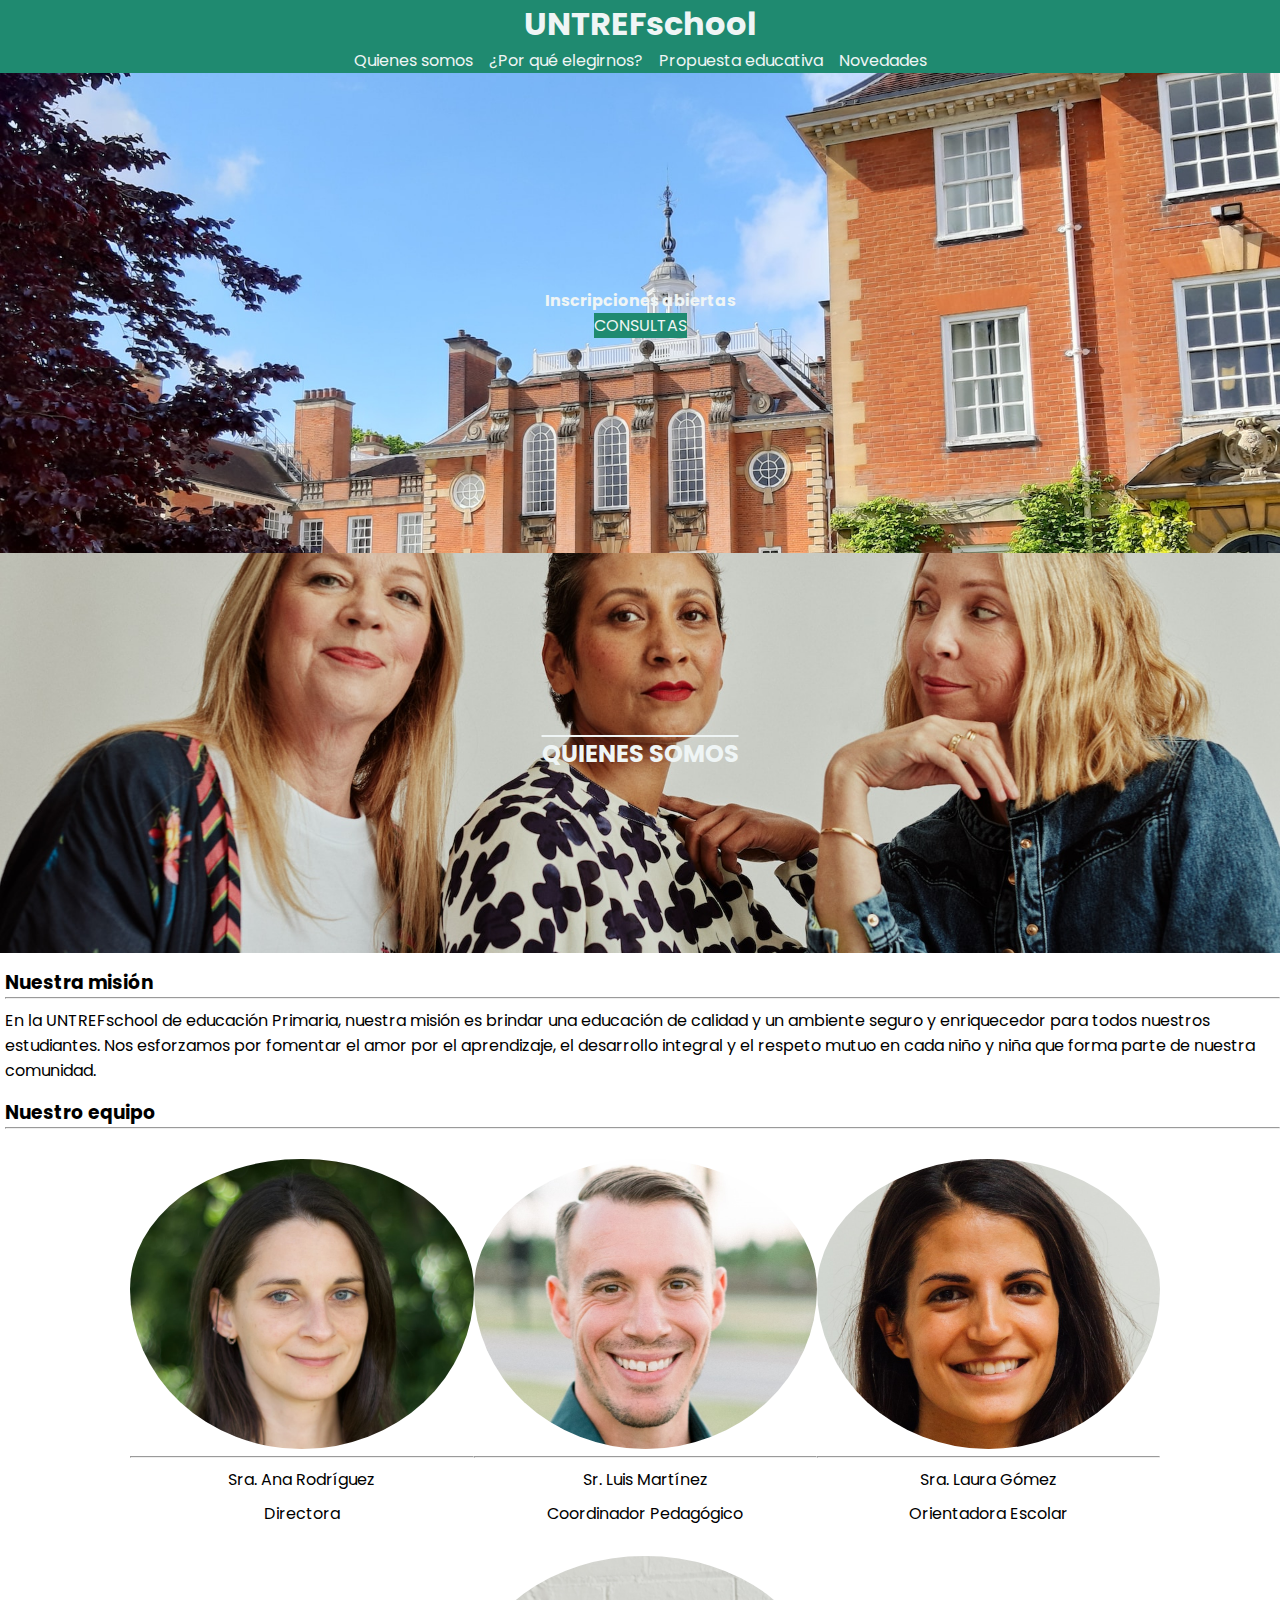
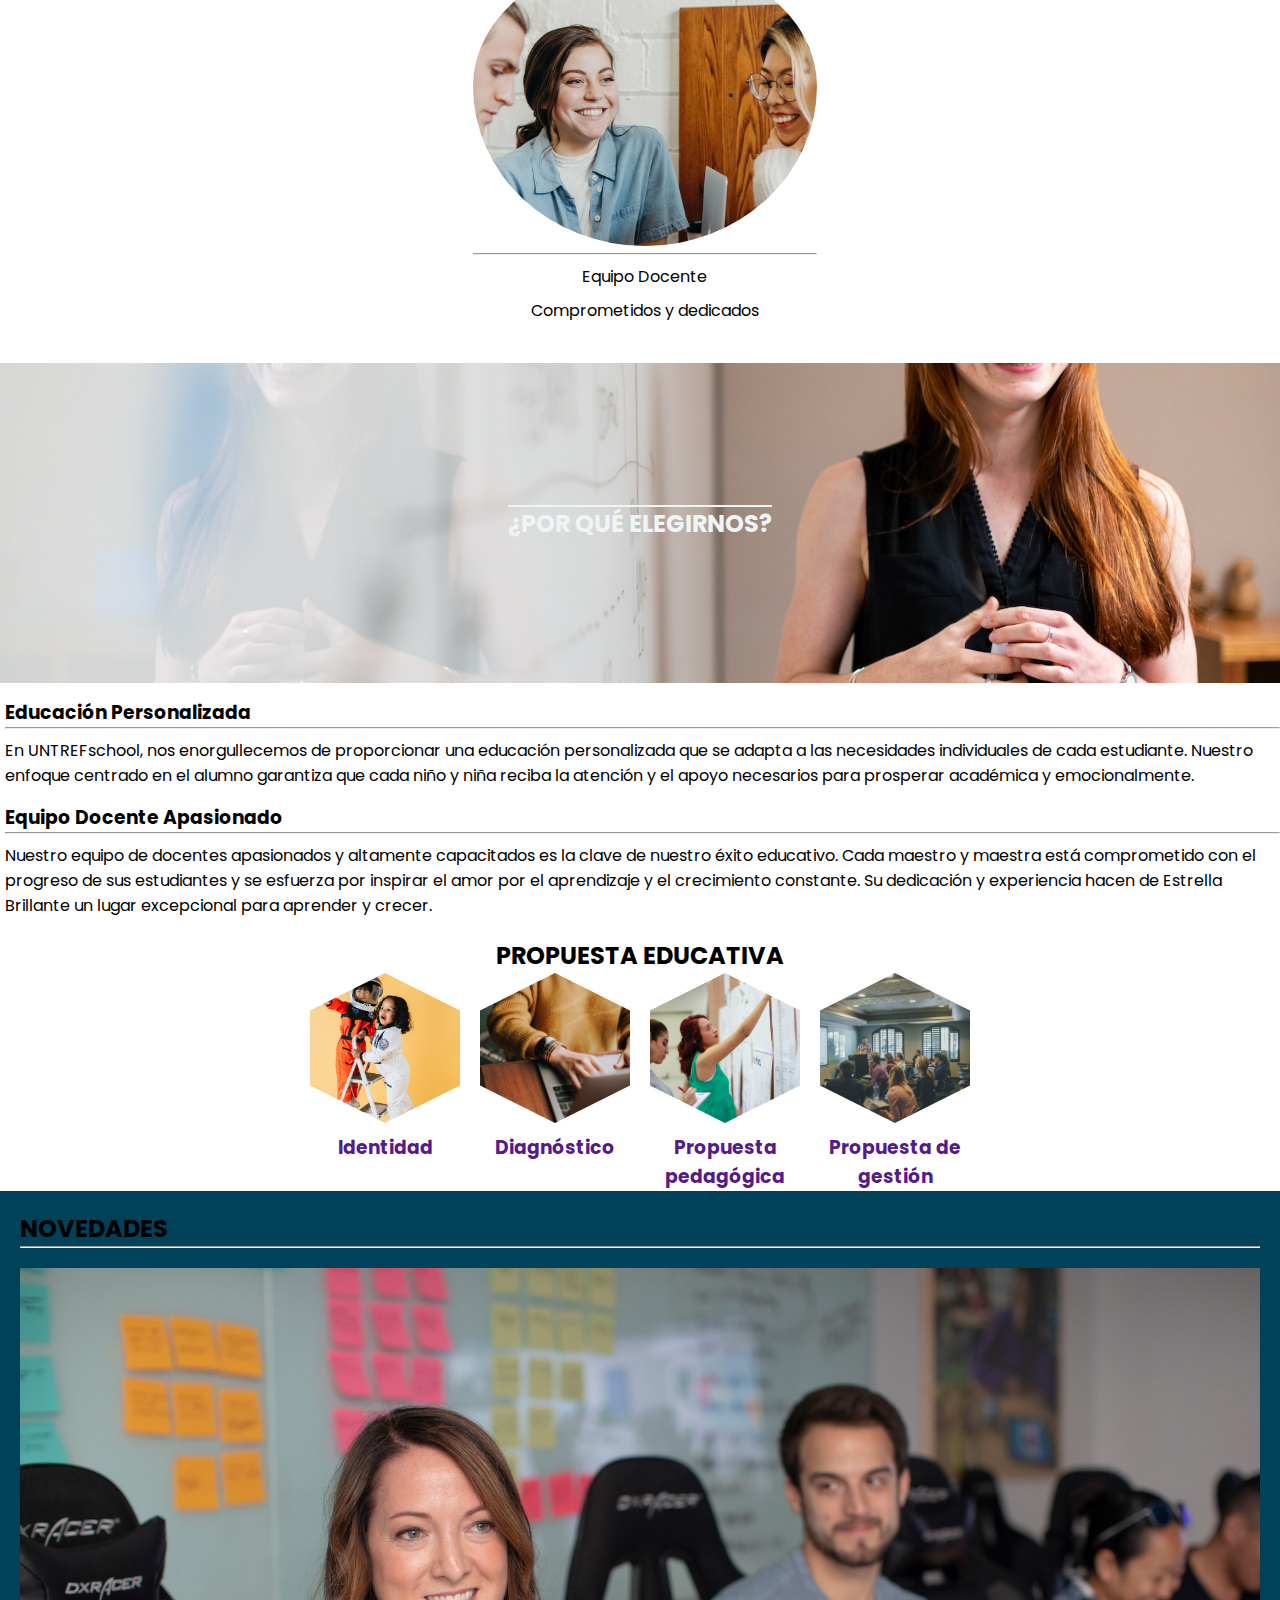
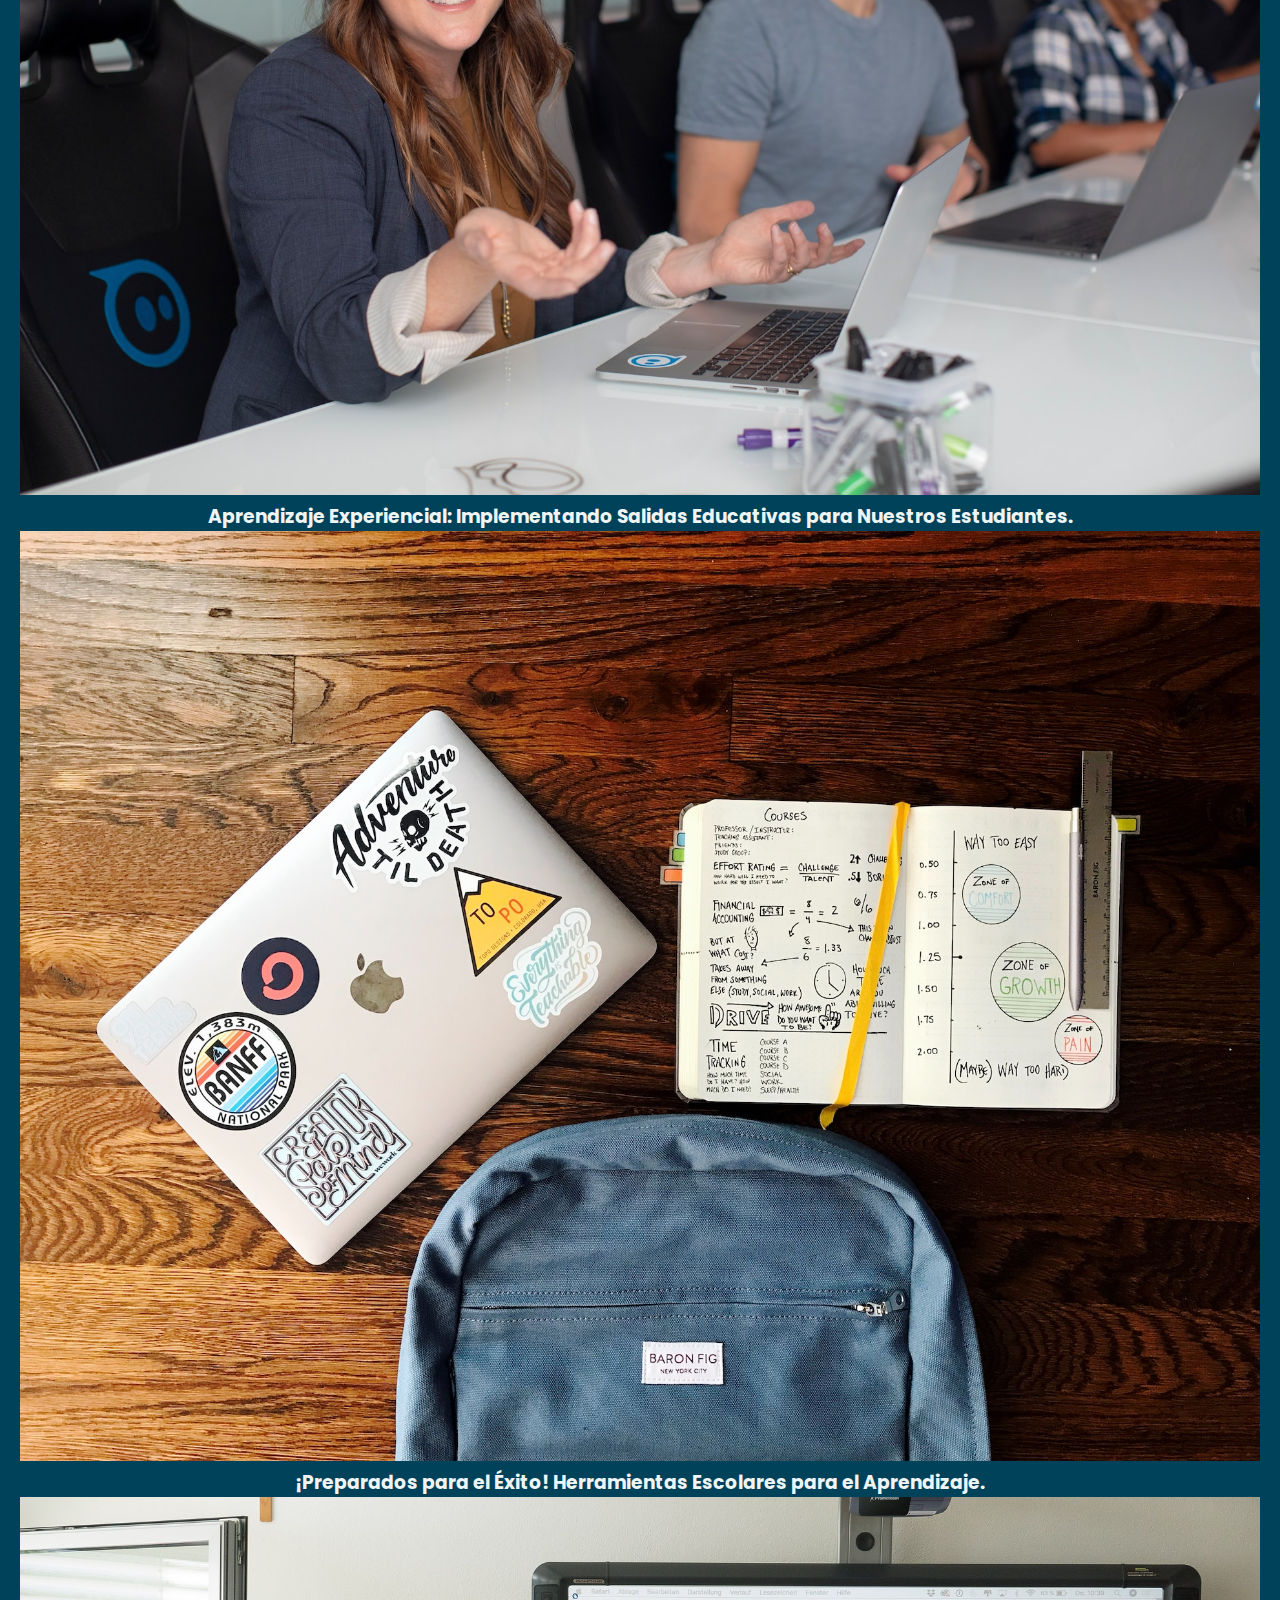
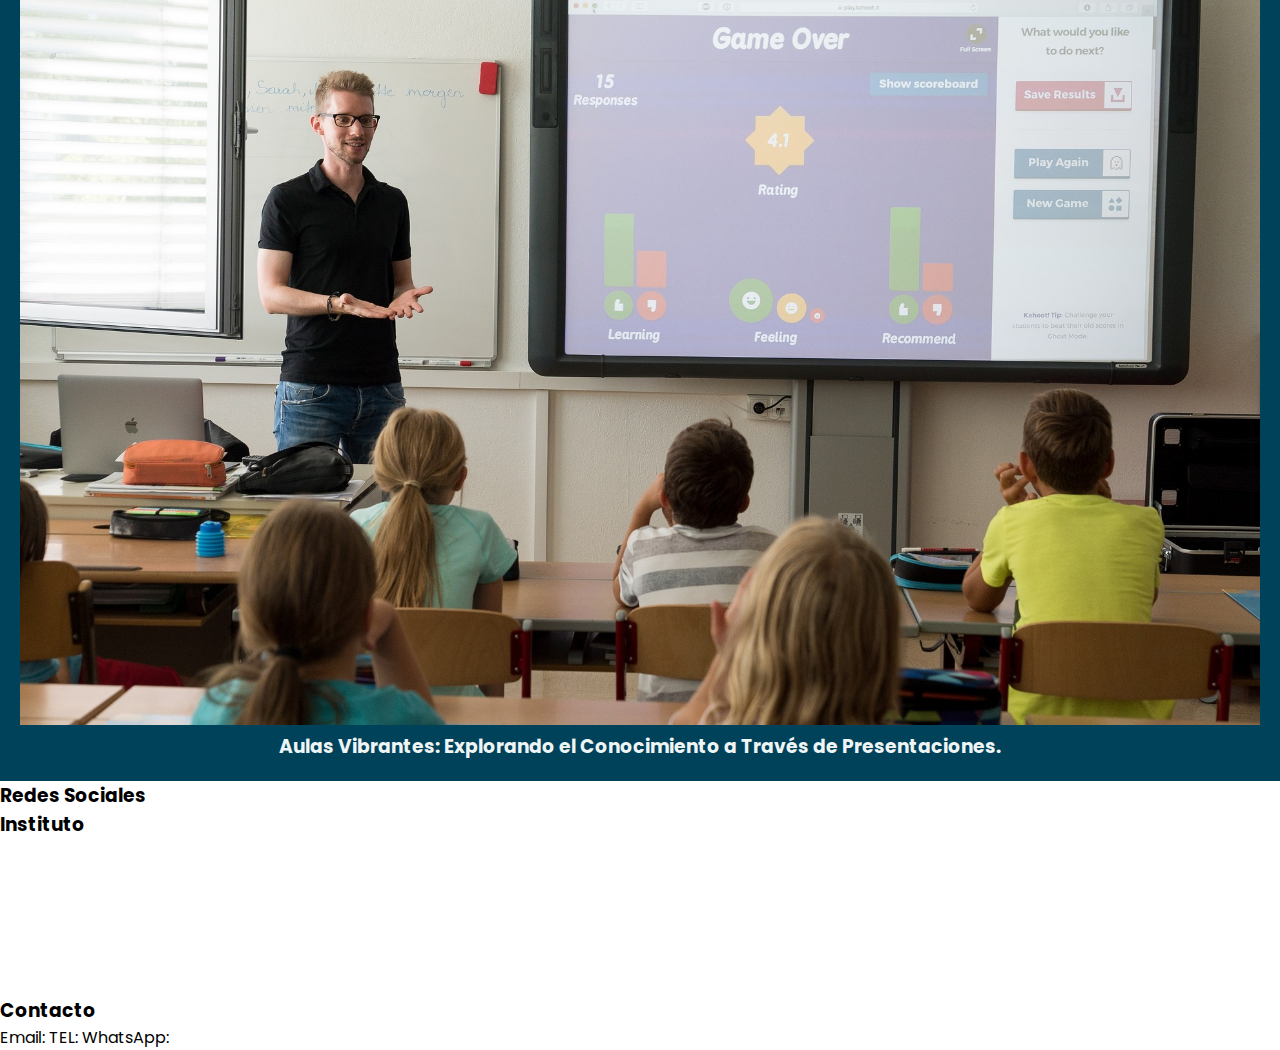
==== index.html @ 2059d451 "Avance de las secciones en main, unicamente dejando dettales. Falta footer, formulario y visión en e" ====
<!DOCTYPE html>
<html lang="en">
<head>
    <meta charset="UTF-8">
    <meta name="viewport" content="width=device-width, initial-scale=1.0">
    <link rel="preconnect" href="https://fonts.googleapis.com">
    <link rel="preconnect" href="https://fonts.gstatic.com" crossorigin>
    <link href="https://fonts.googleapis.com/css2?family=Poppins:wght@200;300;400;600;800&display=swap" rel="stylesheet">
    <link rel="stylesheet" href="https://cdnjs.cloudflare.com/ajax/libs/font-awesome/6.0.0-beta3/css/all.min.css">
    <link rel="stylesheet" href="/css/style.css">
    <title>Primaria UNTREFschool</title>
</head>
<body>
    <header>
        <nav>
            <div class="logotipo">
                <a href="index.html"><h1>UNTREFschool</h1></a>
            </div>

            <section class="barraNavegacion">
                <ul>
                    <a href="#quienesSomos"><li>Quienes somos</li></a>
                    <a href="#elegirnos"><li>¿Por qué elegirnos?</li></a>
                    <a href="#propuestaEducativa"><li>Propuesta educativa</li></a>
                    <a href="#novedades"><li>Novedades</li></a>
                </ul>
            </section>
        </nav>
    </header>

    <main>
        <section class="encabezado">
            <h4>Inscripciones abiertas</h4>
            <div class="botonConsulta">
                <a href="">CONSULTAS</a>
            </div>
        </section>

        <section id="quienesSomos">
            <div>
                <h2>QUIENES SOMOS</h2>
            </div>
            <div>
                <h3>Nuestra misión</h3>
                <hr>
                <p>En la UNTREFschool de educación Primaria, nuestra misión es brindar una educación de calidad y un ambiente seguro y enriquecedor para todos nuestros estudiantes. Nos esforzamos por fomentar el amor por el aprendizaje, el desarrollo integral y el respeto mutuo en cada niño y niña que forma parte de nuestra comunidad.</p>
                <h3>Nuestro equipo</h3>
                <hr>
                <div class="equipo">
                    <article>
                        <img src="img/directora.jpg" alt="">
                        <hr>
                        <article>
                            <p>Sra. Ana Rodríguez</p>
                            <p>Directora</p>
                        </article>
                    </article>

                    <article>
                        <img src="img/coordinador-pedagogico.jpg" alt="">
                        <hr>
                        <article>
                            <p>Sr. Luis Martínez</p>
                            <p>Coordinador Pedagógico</p>
                        </article>
                    </article>

                    <article>
                        <img src="img/orientadora-escolar.jpg" alt="">
                        <hr>
                        <article>
                            <p>Sra. Laura Gómez</p>
                            <p>Orientadora Escolar</p>
                        </article>
                    </article>

                    <article>
                        <img src="img/equipo-docente.jpg" alt="">
                        <hr>
                        <article>
                            <p>Equipo Docente</p>
                            <p>Comprometidos y dedicados</p>
                        </article>
                    </article>
                </div>
            </div>
            
        </section>

        <section id="elegirnos">
            <div>
                <div class="porqueElegirnos">
                    <h2>¿POR QUÉ ELEGIRNOS?</h2>
                </div>
                <div>
                    <h3>Educación Personalizada</h3>
                    <hr>
                    <p>En UNTREFschool, nos enorgullecemos de proporcionar una educación personalizada que se adapta a las necesidades individuales de cada estudiante. Nuestro enfoque centrado en el alumno garantiza que cada niño y niña reciba la atención y el apoyo necesarios para prosperar académica y emocionalmente.</p>
                    <h3>Equipo Docente Apasionado</h3>
                    <hr>
                    <p>Nuestro equipo de docentes apasionados y altamente capacitados es la clave de nuestro éxito educativo. Cada maestro y maestra está comprometido con el progreso de sus estudiantes y se esfuerza por inspirar el amor por el aprendizaje y el crecimiento constante. Su dedicación y experiencia hacen de Estrella Brillante un lugar excepcional para aprender y crecer.</p>
                </div>
                <div class="porqueElegirnosImg">
                </div>
            </div>
            
        </section>

        <section id="propuestaEducativa">
            <h2>PROPUESTA EDUCATIVA</h2>
            <div class="propuestas">
                <article class="propuesta">
                    <a href="">
                        <div class="hexagonContainer">
                            <img src="img/identidad.jpg" alt="">
                        </div>
                        <h3>Identidad</h3>
                    </a>
                </article>

                <article class="propuesta">
                    <a href="">
                        <div class="hexagonContainer">
                            <img src="img/diagnostico.jpg" alt="">
                        </div>
                        <h3>Diagnóstico</h3>
                    </a>
                </article>

                <article class="propuesta">
                    <a href="">
                        <div class="hexagonContainer">
                            <img src="img/propuesta-pedagogica.jpg" alt="">
                        </div>
                        <h3>Propuesta pedagógica</h3>
                    </a>
                </article>

                <article class="propuesta">
                    <a href="">
                        <div class="hexagonContainer">
                            <img src="img/propuesta-de-gestion.jpg" alt="">
                        </div>
                        <h3>Propuesta de gestión</h3>
                    </a>
                </article>
            </div>
        </section>

        <section id="noticias">
            <div>
                <div>
                    <h2>NOVEDADES</h2>
                    <hr>
                </div>
                <div class="novedades">
                    <article class="novedad">
                        <a href="">
                            <img src="img/novedades1.jpg" height="100rem" alt="">
                            <article>
                                <h3>Aprendizaje Experiencial: Implementando Salidas Educativas para Nuestros Estudiantes.</h3>
                            </article>
                        </a>
                    </article>
    
                    <article class="novedad">
                        <a href="">
                            <img src="img/novedades2.jpg" height="100rem" alt="">
                            <article>
                                <h3>¡Preparados para el Éxito! Herramientas Escolares para el Aprendizaje.</h3>
                            </article>
                        </a>
                    </article>
    
                    <article class="novedad">
                        <a href="">
                            <img src="img/novedades3.jpg" height="100rem" alt="">
                            <article>
                                <h3>Aulas Vibrantes: Explorando el Conocimiento a Través de Presentaciones.</h3>
                            </article>
                        </a>
                    </article>
                </div>
            </div>
        </section>
    </main>

    <footer>
        <section class="redes-sociales">
            <h3>Redes Sociales</h3>
            <div>
                <a href=""><i></i></a>
                <a href=""><i></i></a>
                <a href=""><i></i></a>
            </div>
        </section>

        <section class="instituto">
            <h3>Instituto</h3>
            <div>
                <iframe src="" frameborder="0"></iframe>
            </div>
        </section>

        <section class="contacto">
            <h3>Contacto</h3>
            <div>
                <span>Email:</span>
                <span>TEL:</span>
                <span>WhatsApp:</span>
            </div>
        </section>
    </footer>
</body>
</html>
---- css/style.css ----
*{
    font-family: 'Poppins', sans-serif;
    box-sizing: border-box;
    margin: 0;
    padding: 0;
    text-decoration: none;
}

:root{
    --black-color: #181823;
    --details-color: #FC7300;
    --background-primary: #EFF5F5;
    --background-secondary: #1F8A70;
    --suplement-color: #00425A; 
}



/* CARAC HEADER */


/* Disposición y color de fondo */
header{
    background-color: var(--background-secondary);
    text-align: center;
}


/* Color blanco */
nav a{
    color: var(--background-primary);
}


/* Display */
.barraNavegacion ul{
    display: flex;
    flex-wrap: wrap;
    flex-direction: row;
    gap: 1rem;
    justify-content: center;
    list-style: none;
}



/* MAIN */


/* Disposición y carac. del fondo */
main .encabezado{
    background-image: url(/img/imagen-fondo.jpg);
    height: 30rem;
    text-align: center;
    background-position: center;
    background-size: cover;
    background-attachment: fixed;
    display: flex;
    flex-wrap: wrap;
    flex-direction: column;
    justify-content: center;
    color: var(--background-primary);
}


/* BOTON CONSULTA */
.encabezado a{
    color: var(--background-primary);
    background-color: var(--background-secondary);
    display: inline-block;
}


/* SECCIÓN QUIENES SOMOS */
#quienesSomos div:first-child{
    background-image: url(/img/quienes-somos.jpg);
    height: 25rem;
    background-position: center;
    background-size: cover;
    display: flex;
    flex-direction: column;
    align-items: center;
    justify-content: center;
}


/* decoración TÍTULO */
#quienesSomos div h2{
    color: var(--background-primary);
    text-decoration: overline;
}


/* Padding */
#quienesSomos div:last-child{
    padding-left: 5px;
    padding-bottom: 20px;
}

#quienesSomos div:last-child h3{
    padding-top: 15px;
}

#quienesSomos div:last-child p{
    padding-top: 9px;
}


/* Dispoisición info del equipo */
#quienesSomos div:last-child .equipo{
    display: flex;
    flex-direction: row;
    flex-wrap: wrap;
    align-items: center;
    justify-content: center;
    text-align: center;
}


/* Características de la imágen de equipo */
#quienesSomos div:last-child .equipo article img{
    padding-top: 30px;
    height: 20rem;
    border-radius: 100%;
}


/* SECCIÓN "¿POR QUÉ ELEGIRNOS?" */


/*  */
#elegirnos div .porqueElegirnos{
    background-image: url(/img/porque-elegirnos.jpg);
    height: 20rem;
    background-position: center;
    background-size: cover;
    background-position: center;
    background-size: cover;
    display: flex;
    align-items: center;
    justify-content: center;
}


/* Decoración título */
#elegirnos div .porqueElegirnos{
    color: var(--background-primary);
    text-decoration: overline;
}


/* PADDING */
#elegirnos div:nth-child(2){
    padding-left: 5px;
    padding-bottom: 20px;
}

#elegirnos div h3{
    padding-top: 15px;
}

#elegirnos div p{
    padding-top: 9px;
}



/* SECCIÓN "PROPUESTA EDUCATIVA" */


#propuestaEducativa{
    text-align: center;
}
  

.propuestas{
    display: flex;
    justify-content: center;
    flex-wrap: wrap;
    gap: 20px;
}
  

.hexagonContainer{
    width: 150px;
    height: 150px; 
    overflow: hidden;
    clip-path: polygon(50% 0%, 100% 25%, 100% 75%, 50% 100%, 0% 75%, 0% 25%);
}
  
img{
    width: 100%;
    height: 100%;
    object-fit: cover;
}
  

.propuesta{
    flex: 0 0 150px;
}
  
.propuesta h3{
    margin-top: 10px;
}
  


/* SECCIÓN "NOVEDADES" */
#noticias{
    background-color: var(--suplement-color);
}

#noticias .novedades{
    display: flex;
    flex-wrap: wrap;
    text-align: center;
    flex-direction: column;
}

#noticias h3{
    color: var(--background-primary);
}

#noticias div{
    padding: 10px;
}
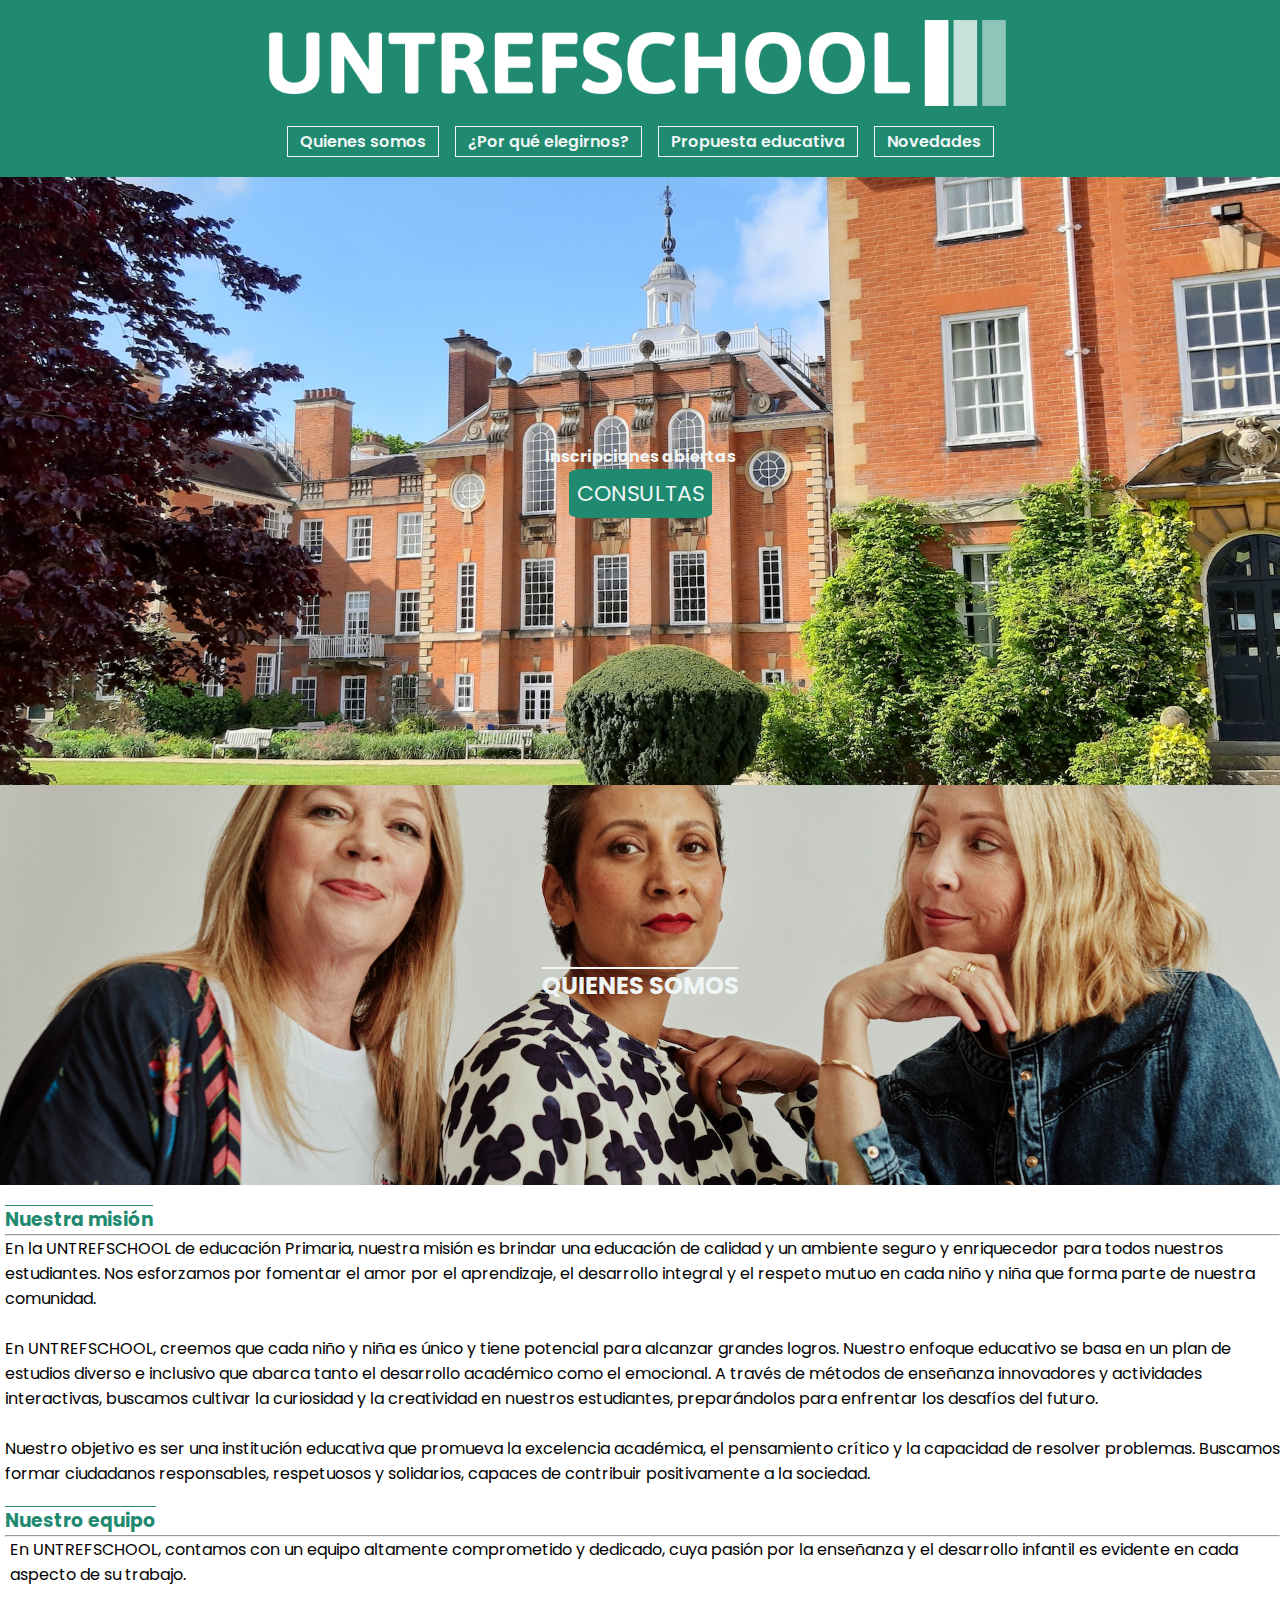
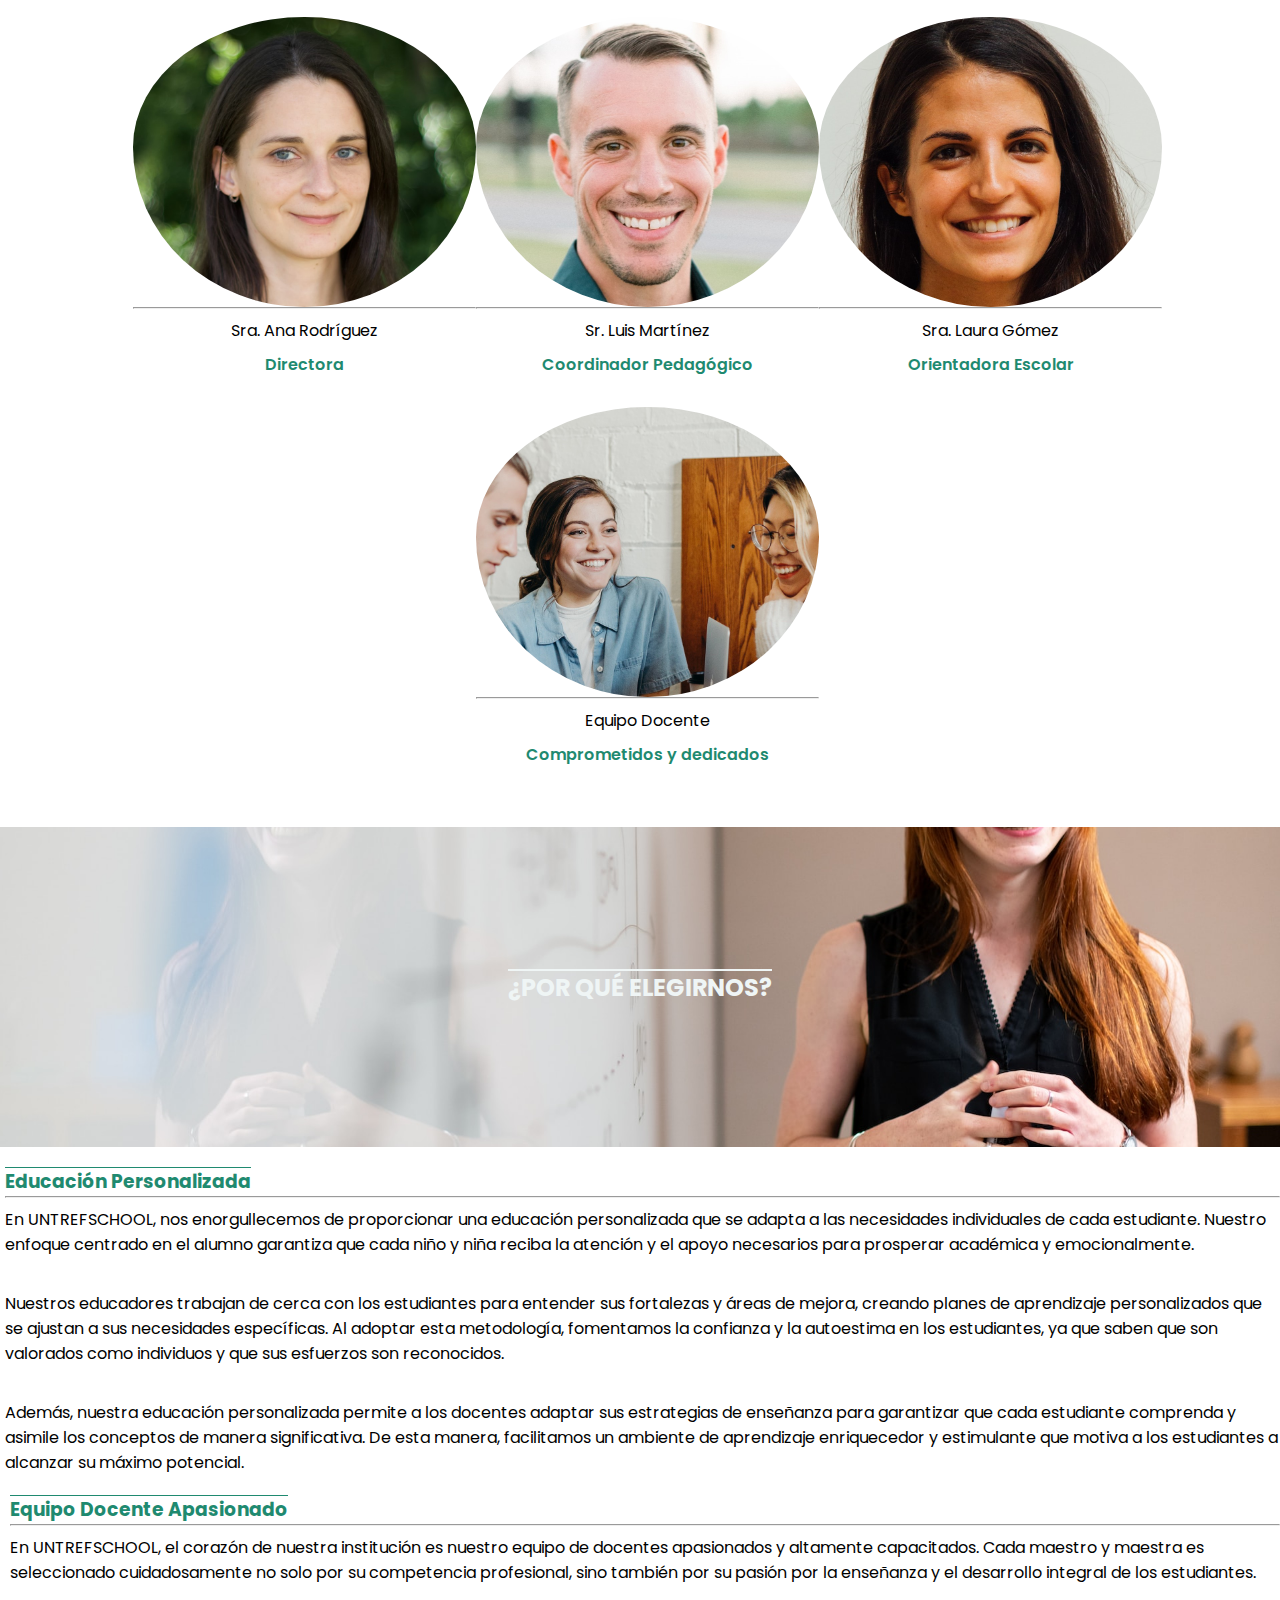
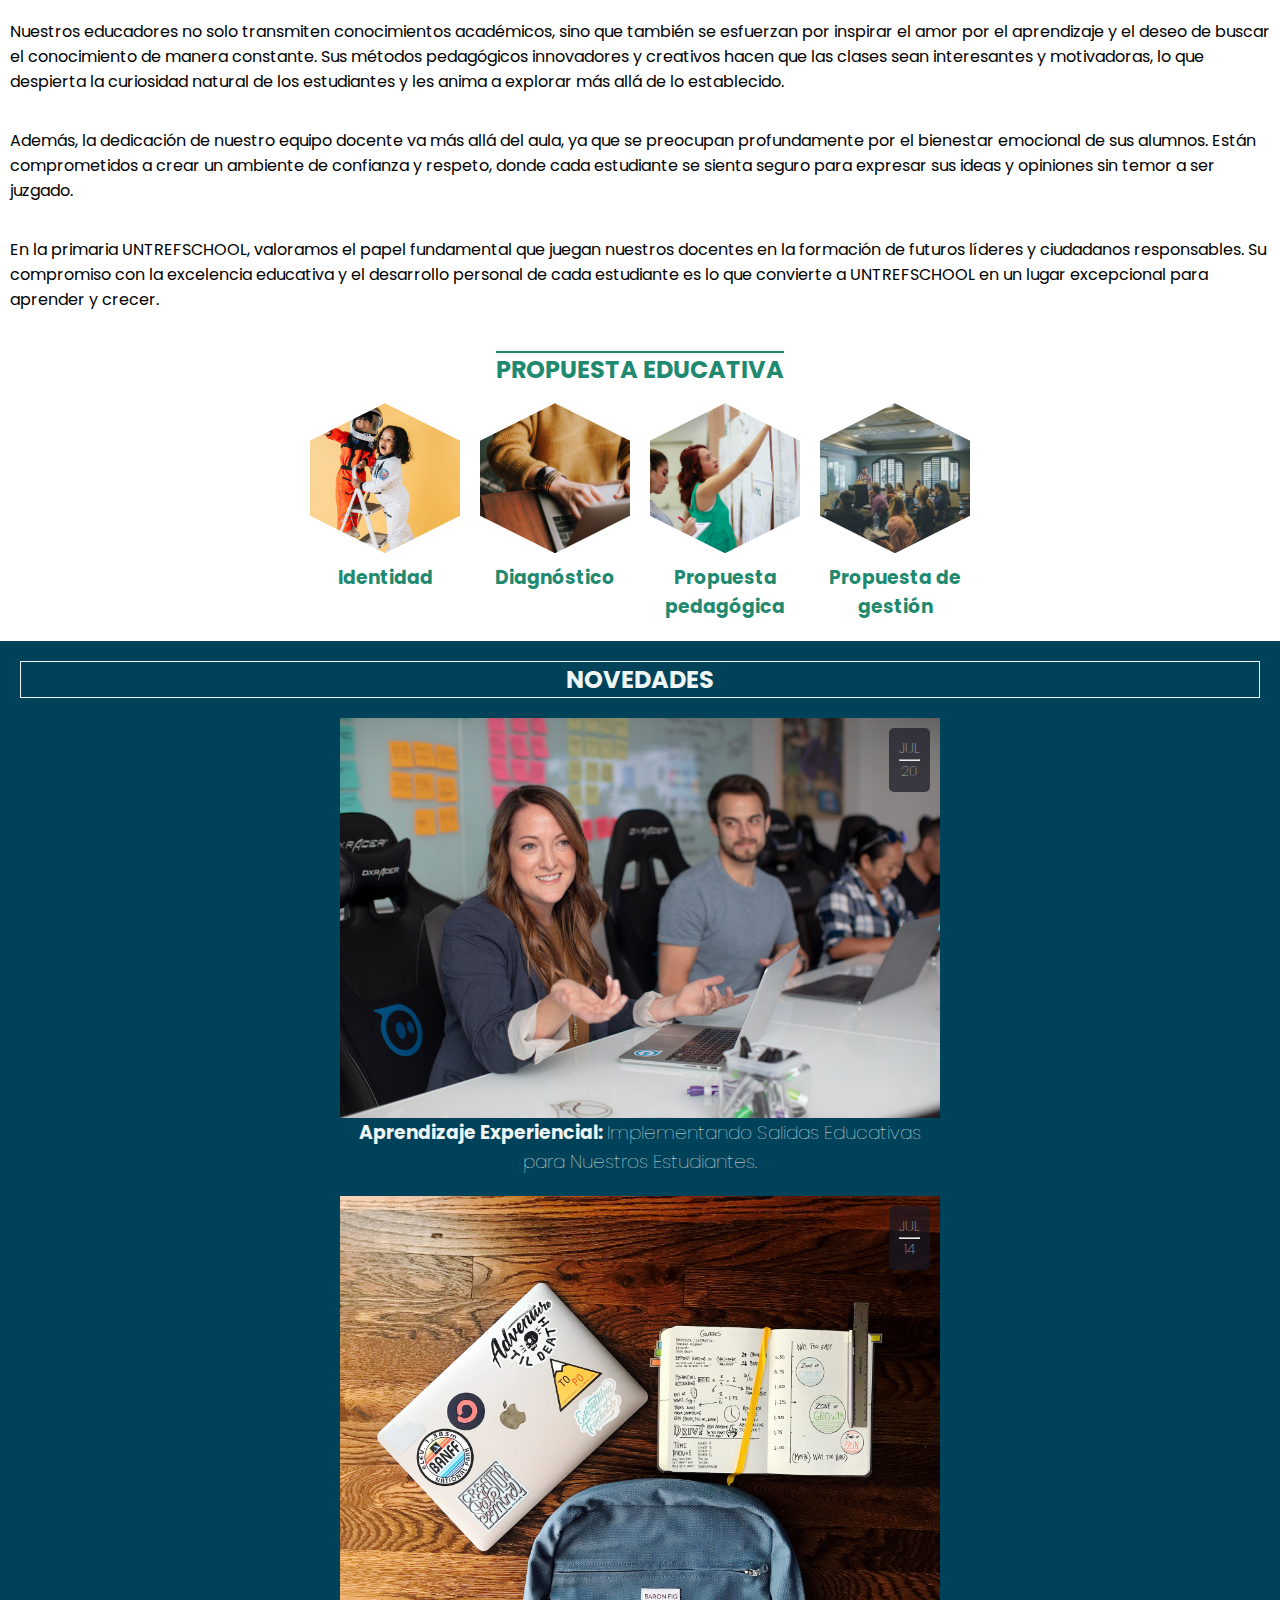
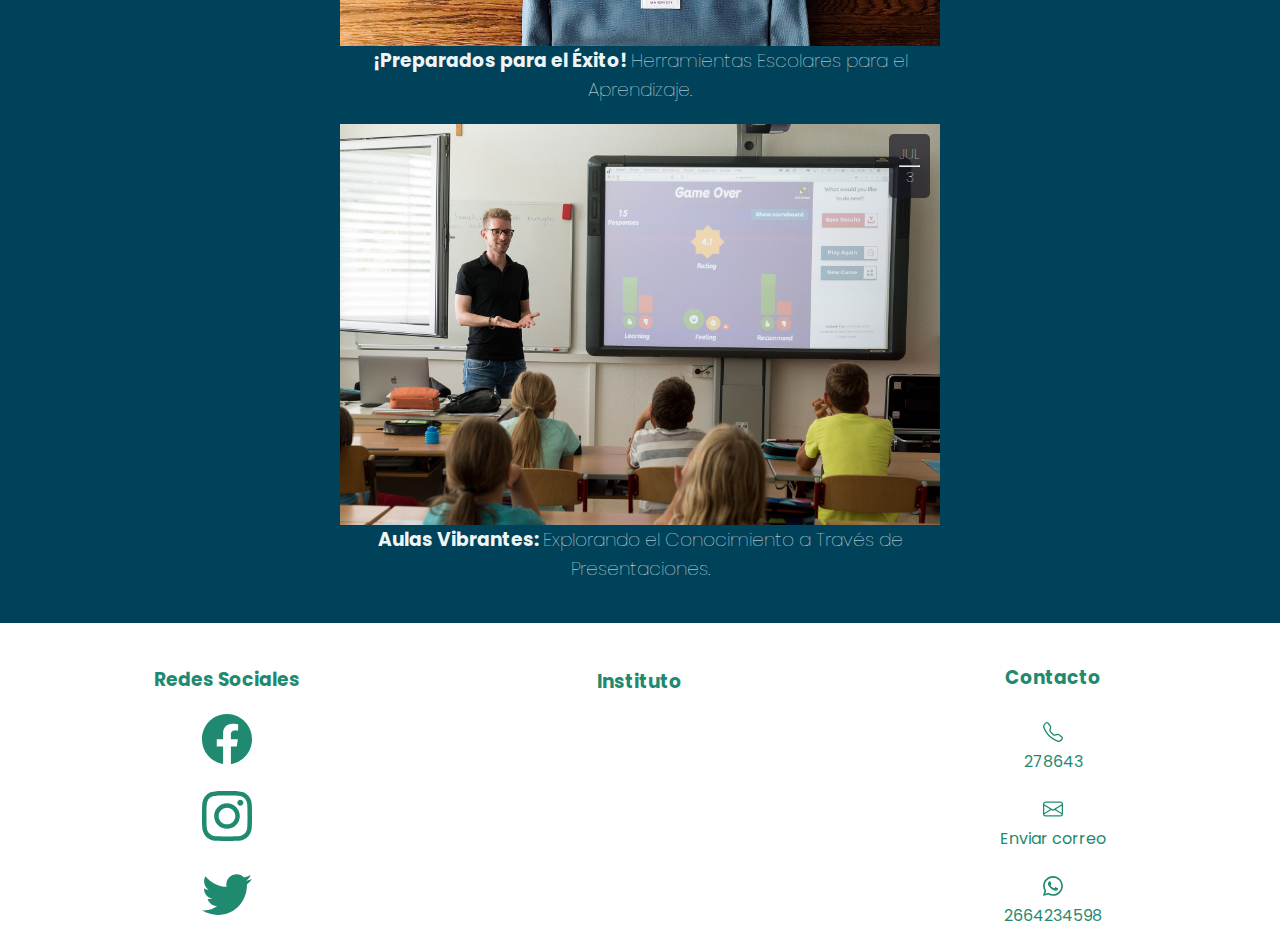
==== commit c9be6afd: "Versión para vista móvil finalizada, al igual que la selección final de logo y el favicon. Falta vis" ====
--- a/index.html
+++ b/index.html
@@ -2,27 +2,35 @@
 <html lang="en">
 <head>
     <meta charset="UTF-8">
+    <meta name="author" content="Gabriel José Herrera Ávila">
+    <meta name="description" content="Primaria UNTREFSCHOOL">
+    <meta name="keywords" content="HTML,CSS">
     <meta name="viewport" content="width=device-width, initial-scale=1.0">
+    <link rel="shortcut icon" href="/img/favicon.png">
     <link rel="preconnect" href="https://fonts.googleapis.com">
     <link rel="preconnect" href="https://fonts.gstatic.com" crossorigin>
     <link href="https://fonts.googleapis.com/css2?family=Poppins:wght@200;300;400;600;800&display=swap" rel="stylesheet">
     <link rel="stylesheet" href="https://cdnjs.cloudflare.com/ajax/libs/font-awesome/6.0.0-beta3/css/all.min.css">
     <link rel="stylesheet" href="/css/style.css">
-    <title>Primaria UNTREFschool</title>
+    <title>Primaria UNTREFSCHOOL</title>
 </head>
 <body>
     <header>
         <nav>
             <div class="logotipo">
-                <a href="index.html"><h1>UNTREFschool</h1></a>
+                <i>
+                    <a href="index.html">
+                        <img src="/img/logotipo.png" alt="Primaria UNTREFSCHOOL">
+                    </a>
+                </i>
             </div>
 
             <section class="barraNavegacion">
                 <ul>
-                    <a href="#quienesSomos"><li>Quienes somos</li></a>
-                    <a href="#elegirnos"><li>¿Por qué elegirnos?</li></a>
-                    <a href="#propuestaEducativa"><li>Propuesta educativa</li></a>
-                    <a href="#novedades"><li>Novedades</li></a>
+                    <li><a href="#quienesSomos">Quienes somos</a></li>
+                    <li><a href="#elegirnos">¿Por qué elegirnos?</a></li>
+                    <li><a href="#propuestaEducativa">Propuesta educativa</a></li>
+                    <li><a href="#novedades">Novedades</a></li>
                 </ul>
             </section>
         </nav>
@@ -40,51 +48,61 @@
             <div>
                 <h2>QUIENES SOMOS</h2>
             </div>
+
             <div>
                 <h3>Nuestra misión</h3>
                 <hr>
-                <p>En la UNTREFschool de educación Primaria, nuestra misión es brindar una educación de calidad y un ambiente seguro y enriquecedor para todos nuestros estudiantes. Nos esforzamos por fomentar el amor por el aprendizaje, el desarrollo integral y el respeto mutuo en cada niño y niña que forma parte de nuestra comunidad.</p>
+                <div class="contentMision">
+                    <p>En la UNTREFSCHOOL de educación Primaria, nuestra misión es brindar una educación de calidad y un ambiente seguro y enriquecedor para todos nuestros estudiantes. Nos esforzamos por fomentar el amor por el aprendizaje, el desarrollo integral y el respeto mutuo en cada niño y niña que forma parte de nuestra comunidad.</p>
+                    <br>
+                    <p>En UNTREFSCHOOL, creemos que cada niño y niña es único y tiene potencial para alcanzar grandes logros. Nuestro enfoque educativo se basa en un plan de estudios diverso e inclusivo que abarca tanto el desarrollo académico como el emocional. A través de métodos de enseñanza innovadores y actividades interactivas, buscamos cultivar la curiosidad y la creatividad en nuestros estudiantes, preparándolos para enfrentar los desafíos del futuro.</p>
+                    <br>
+                    <p>Nuestro objetivo es ser una institución educativa que promueva la excelencia académica, el pensamiento crítico y la capacidad de resolver problemas. Buscamos formar ciudadanos responsables, respetuosos y solidarios, capaces de contribuir positivamente a la sociedad.</p>
+                </div>
+
                 <h3>Nuestro equipo</h3>
                 <hr>
-                <div class="equipo">
-                    <article>
-                        <img src="img/directora.jpg" alt="">
-                        <hr>
+                <div class="contentEquipo">
+                    <p>En UNTREFSCHOOL, contamos con un equipo altamente comprometido y dedicado, cuya pasión por la enseñanza y el desarrollo infantil es evidente en cada aspecto de su trabajo.</p>
+                    <div class="equipo">
                         <article>
-                            <p>Sra. Ana Rodríguez</p>
-                            <p>Directora</p>
+                            <img src="img/directora.jpg" alt="">
+                            <hr>
+                            <article>
+                                <p>Sra. Ana Rodríguez</p>
+                                <p>Directora</p>
+                            </article>
                         </article>
-                    </article>
-
-                    <article>
-                        <img src="img/coordinador-pedagogico.jpg" alt="">
-                        <hr>
+    
                         <article>
-                            <p>Sr. Luis Martínez</p>
-                            <p>Coordinador Pedagógico</p>
+                            <img src="img/coordinador-pedagogico.jpg" alt="">
+                            <hr>
+                            <article>
+                                <p>Sr. Luis Martínez</p>
+                                <p>Coordinador Pedagógico</p>
+                            </article>
                         </article>
-                    </article>
-
-                    <article>
-                        <img src="img/orientadora-escolar.jpg" alt="">
-                        <hr>
+    
                         <article>
-                            <p>Sra. Laura Gómez</p>
-                            <p>Orientadora Escolar</p>
+                            <img src="img/orientadora-escolar.jpg" alt="">
+                            <hr>
+                            <article>
+                                <p>Sra. Laura Gómez</p>
+                                <p>Orientadora Escolar</p>
+                            </article>
                         </article>
-                    </article>
-
-                    <article>
-                        <img src="img/equipo-docente.jpg" alt="">
-                        <hr>
+    
                         <article>
-                            <p>Equipo Docente</p>
-                            <p>Comprometidos y dedicados</p>
+                            <img src="img/equipo-docente.jpg" alt="">
+                            <hr>
+                            <article>
+                                <p>Equipo Docente</p>
+                                <p>Comprometidos y dedicados</p>
+                            </article>
                         </article>
-                    </article>
-                </div>
-            </div>
-            
+                    </div>
+                </div>
+            </div>
         </section>
 
         <section id="elegirnos">
@@ -92,18 +110,34 @@
                 <div class="porqueElegirnos">
                     <h2>¿POR QUÉ ELEGIRNOS?</h2>
                 </div>
-                <div>
-                    <h3>Educación Personalizada</h3>
-                    <hr>
-                    <p>En UNTREFschool, nos enorgullecemos de proporcionar una educación personalizada que se adapta a las necesidades individuales de cada estudiante. Nuestro enfoque centrado en el alumno garantiza que cada niño y niña reciba la atención y el apoyo necesarios para prosperar académica y emocionalmente.</p>
-                    <h3>Equipo Docente Apasionado</h3>
-                    <hr>
-                    <p>Nuestro equipo de docentes apasionados y altamente capacitados es la clave de nuestro éxito educativo. Cada maestro y maestra está comprometido con el progreso de sus estudiantes y se esfuerza por inspirar el amor por el aprendizaje y el crecimiento constante. Su dedicación y experiencia hacen de Estrella Brillante un lugar excepcional para aprender y crecer.</p>
-                </div>
+
+                <div class="contentElegirnos">
+                    <div>
+                        <h3>Educación Personalizada</h3>
+                        <hr>
+                        <p>En UNTREFSCHOOL, nos enorgullecemos de proporcionar una educación personalizada que se adapta a las necesidades individuales de cada estudiante. Nuestro enfoque centrado en el alumno garantiza que cada niño y niña reciba la atención y el apoyo necesarios para prosperar académica y emocionalmente.</p>
+                        <br>
+                        <p>Nuestros educadores trabajan de cerca con los estudiantes para entender sus fortalezas y áreas de mejora, creando planes de aprendizaje personalizados que se ajustan a sus necesidades específicas. Al adoptar esta metodología, fomentamos la confianza y la autoestima en los estudiantes, ya que saben que son valorados como individuos y que sus esfuerzos son reconocidos.</p>
+                        <br>
+                        <p>Además, nuestra educación personalizada permite a los docentes adaptar sus estrategias de enseñanza para garantizar que cada estudiante comprenda y asimile los conceptos de manera significativa. De esta manera, facilitamos un ambiente de aprendizaje enriquecedor y estimulante que motiva a los estudiantes a alcanzar su máximo potencial.</p>
+                    </div>
+
+                    <div>
+                        <h3>Equipo Docente Apasionado</h3>
+                        <hr>
+                        <p>En UNTREFSCHOOL, el corazón de nuestra institución es nuestro equipo de docentes apasionados y altamente capacitados. Cada maestro y maestra es seleccionado cuidadosamente no solo por su competencia profesional, sino también por su pasión por la enseñanza y el desarrollo integral de los estudiantes.</p>
+                        <br>
+                        <p>Nuestros educadores no solo transmiten conocimientos académicos, sino que también se esfuerzan por inspirar el amor por el aprendizaje y el deseo de buscar el conocimiento de manera constante. Sus métodos pedagógicos innovadores y creativos hacen que las clases sean interesantes y motivadoras, lo que despierta la curiosidad natural de los estudiantes y les anima a explorar más allá de lo establecido.</p>
+                        <br>
+                        <p>Además, la dedicación de nuestro equipo docente va más allá del aula, ya que se preocupan profundamente por el bienestar emocional de sus alumnos. Están comprometidos a crear un ambiente de confianza y respeto, donde cada estudiante se sienta seguro para expresar sus ideas y opiniones sin temor a ser juzgado.</p>
+                        <br>
+                        <p>En la primaria UNTREFSCHOOL, valoramos el papel fundamental que juegan nuestros docentes en la formación de futuros líderes y ciudadanos responsables. Su compromiso con la excelencia educativa y el desarrollo personal de cada estudiante es lo que convierte a UNTREFSCHOOL en un lugar excepcional para aprender y crecer.</p>
+                    </div>
+                </div>
+
                 <div class="porqueElegirnosImg">
                 </div>
             </div>
-            
         </section>
 
         <section id="propuestaEducativa">
@@ -147,37 +181,45 @@
             </div>
         </section>
 
-        <section id="noticias">
+        <section id="novedades">
             <div>
                 <div>
                     <h2>NOVEDADES</h2>
-                    <hr>
                 </div>
                 <div class="novedades">
                     <article class="novedad">
+                        <div class="date">
+                            <span>JUL</span>
+                            <hr>
+                            <span>20</span>
+                        </div>
                         <a href="">
-                            <img src="img/novedades1.jpg" height="100rem" alt="">
-                            <article>
-                                <h3>Aprendizaje Experiencial: Implementando Salidas Educativas para Nuestros Estudiantes.</h3>
-                            </article>
+                            <img src="img/novedades1.jpg" alt="">
+                            <h3>Aprendizaje Experiencial: <span>Implementando Salidas Educativas para Nuestros Estudiantes.</span> </h3>
                         </a>
                     </article>
     
                     <article class="novedad">
+                        <div class="date">
+                            <span>JUL</span>
+                            <hr>
+                            <span>14</span>
+                        </div>
                         <a href="">
-                            <img src="img/novedades2.jpg" height="100rem" alt="">
-                            <article>
-                                <h3>¡Preparados para el Éxito! Herramientas Escolares para el Aprendizaje.</h3>
-                            </article>
+                            <img src="img/novedades2.jpg" alt="">
+                            <h3>¡Preparados para el Éxito! <span>Herramientas Escolares para el Aprendizaje.</span></h3>
                         </a>
                     </article>
     
                     <article class="novedad">
+                        <div class="date">
+                            <span>JUL</span>
+                            <hr>
+                            <span>3</span>
+                        </div>
                         <a href="">
-                            <img src="img/novedades3.jpg" height="100rem" alt="">
-                            <article>
-                                <h3>Aulas Vibrantes: Explorando el Conocimiento a Través de Presentaciones.</h3>
-                            </article>
+                            <img src="img/novedades3.jpg" alt="">
+                            <h3>Aulas Vibrantes: <span>Explorando el Conocimiento a Través de Presentaciones.</span></h3>
                         </a>
                     </article>
                 </div>
@@ -186,28 +228,77 @@
     </main>
 
     <footer>
-        <section class="redes-sociales">
-            <h3>Redes Sociales</h3>
-            <div>
-                <a href=""><i></i></a>
-                <a href=""><i></i></a>
-                <a href=""><i></i></a>
-            </div>
-        </section>
-
-        <section class="instituto">
-            <h3>Instituto</h3>
-            <div>
-                <iframe src="" frameborder="0"></iframe>
-            </div>
-        </section>
-
-        <section class="contacto">
-            <h3>Contacto</h3>
-            <div>
-                <span>Email:</span>
-                <span>TEL:</span>
-                <span>WhatsApp:</span>
+        <section>
+            <div class="titulo">
+                <h3>Redes Sociales</h3>
+            </div>
+            <div id="redesSociales">
+                <a href="">
+                    <i id="facebook">
+                        <svg viewBox="0 0 16 16" class="redes" xmlns="http://www.w3.org/2000/svg">
+                            <path d="M16 8.0486C16 3.60314 12.418 -0.000610352 7.99949 -0.000610352C3.58095 -0.000610352 -0.000976562 3.60314 -0.000976562 8.0486C-0.000976562 12.0662 2.92468 15.3962 6.74942 16V10.3753H4.71805V8.0486H6.74942V6.27526C6.74942 4.25792 7.94383 3.14361 9.77132 3.14361C10.6466 3.14361 11.5622 3.30082 11.5622 3.30082V5.28168H10.5534C9.55951 5.28168 9.24957 5.90215 9.24957 6.53869V8.0486H11.4684L11.1137 10.3753H9.24957V16C13.0743 15.3962 16 12.0662 16 8.0486Z"/>
+                        </svg>
+                    </i>
+                </a>
+                <a href="">
+                    <i id="instagram">
+                        <svg viewBox="0 0 16 16" class="redes" xmlns="http://www.w3.org/2000/svg">
+                            <path d="M8.00075 0C5.82806 0 5.55539 0.00950025 4.70205 0.048334C3.85037 0.0873344 3.26903 0.222169 2.76036 0.420004C2.23419 0.62434 1.78785 0.897676 1.34318 1.34251C0.898176 1.78719 0.62484 2.23352 0.419838 2.75953C0.221502 3.26837 0.0865008 3.84987 0.0481671 4.70122C0.01 5.55456 0 5.82739 0 8.00008C0 10.1728 0.00966692 10.4446 0.048334 11.298C0.0875011 12.1496 0.222336 12.731 0.420004 13.2396C0.624507 13.7658 0.897843 14.2121 1.34268 14.6568C1.78719 15.1018 2.23352 15.3758 2.75936 15.5802C3.26837 15.778 3.84987 15.9128 4.70138 15.9518C5.55472 15.9907 5.82723 16.0002 7.99975 16.0002C10.1726 16.0002 10.4444 15.9907 11.2978 15.9518C12.1495 15.9128 12.7315 15.778 13.2405 15.5802C13.7665 15.3758 14.2121 15.1018 14.6567 14.6568C15.1017 14.2121 15.375 13.7658 15.58 13.2398C15.7767 12.731 15.9117 12.1495 15.9517 11.2981C15.99 10.4448 16 10.1728 16 8.00008C16 5.82739 15.99 5.55472 15.9517 4.70138C15.9117 3.84971 15.7767 3.26837 15.58 2.7597C15.375 2.23352 15.1017 1.78719 14.6567 1.34251C14.2116 0.897509 13.7666 0.624173 13.24 0.420004C12.73 0.222169 12.1483 0.0873344 11.2966 0.048334C10.4433 0.00950025 10.1716 0 7.99825 0H8.00075ZM7.28308 1.44168C7.49608 1.44135 7.73375 1.44168 8.00075 1.44168C10.1368 1.44168 10.3899 1.44935 11.2335 1.48768C12.0135 1.52335 12.4368 1.65368 12.7188 1.76319C13.0921 1.90819 13.3583 2.08152 13.6381 2.36152C13.9181 2.64153 14.0915 2.9082 14.2368 3.28153C14.3463 3.5632 14.4768 3.98654 14.5123 4.76655C14.5507 5.60989 14.559 5.86323 14.559 7.99825C14.559 10.1333 14.5507 10.3866 14.5123 11.2299C14.4767 12.01 14.3463 12.4333 14.2368 12.715C14.0918 13.0883 13.9181 13.3541 13.6381 13.634C13.3581 13.914 13.0923 14.0873 12.7188 14.2323C12.4371 14.3423 12.0135 14.4723 11.2335 14.508C10.3901 14.5463 10.1368 14.5547 8.00075 14.5547C5.86456 14.5547 5.61139 14.5463 4.76805 14.508C3.98804 14.472 3.5647 14.3416 3.28253 14.2321C2.9092 14.0871 2.64253 13.9138 2.36252 13.6338C2.08252 13.3538 1.90919 13.0878 1.76385 12.7143C1.65435 12.4326 1.52385 12.0093 1.48835 11.2293C1.45002 10.3859 1.44235 10.1326 1.44235 7.99625C1.44235 5.85989 1.45002 5.60789 1.48835 4.76455C1.52402 3.98454 1.65435 3.5612 1.76385 3.2792C1.90885 2.90586 2.08252 2.63919 2.36252 2.35919C2.64253 2.07919 2.9092 1.90585 3.28253 1.76052C3.56454 1.65052 3.98804 1.52052 4.76805 1.48468C5.50606 1.45135 5.79206 1.44135 7.28308 1.43968V1.44168ZM12.2711 2.77003C11.7411 2.77003 11.3111 3.19953 11.3111 3.72971C11.3111 4.25971 11.7411 4.68972 12.2711 4.68972C12.8011 4.68972 13.2311 4.25971 13.2311 3.72971C13.2311 3.1997 12.8011 2.7697 12.2711 2.7697V2.77003ZM8.00075 3.89171C5.73189 3.89171 3.89237 5.73123 3.89237 8.00008C3.89237 10.2689 5.73189 12.1076 8.00075 12.1076C10.2696 12.1076 12.1085 10.2689 12.1085 8.00008C12.1085 5.73123 10.2694 3.89171 8.00058 3.89171H8.00075ZM8.00075 5.33339C9.47343 5.33339 10.6674 6.52723 10.6674 8.00008C10.6674 9.47276 9.47343 10.6668 8.00075 10.6668C6.5279 10.6668 5.33406 9.47276 5.33406 8.00008C5.33406 6.52723 6.5279 5.33339 8.00075 5.33339Z"/>
+                        </svg>
+                    </i>
+                </a>
+                <a href="">
+                    <i id="twitter">
+                        <svg viewBox="0 0 16 16" class="redes" xmlns="http://www.w3.org/2000/svg">
+                            <path d="M5.02601 15C11.0636 15 14.3673 9.99705 14.3673 5.66585C14.3673 5.5251 14.3673 5.38435 14.3609 5.2436C15.0012 4.78297 15.5582 4.20079 16 3.54183C15.411 3.80413 14.7771 3.97687 14.1112 4.06004C14.7899 3.65699 15.3085 3.01083 15.5582 2.24311C14.9244 2.62057 14.2201 2.88927 13.471 3.03642C12.8691 2.39665 12.0176 2 11.0764 2C9.26451 2 7.79192 3.47146 7.79192 5.28199C7.79192 5.53789 7.82393 5.7874 7.87515 6.03051C5.14766 5.89616 2.72749 4.58465 1.10764 2.60138C0.825931 3.0876 0.665866 3.65059 0.665866 4.25197C0.665866 5.39075 1.2485 6.39518 2.12565 6.98376C1.58784 6.96457 1.08203 6.81742 0.640256 6.57431C0.640256 6.58711 0.640256 6.5999 0.640256 6.61909C0.640256 8.20571 1.77351 9.53642 3.27171 9.83711C2.9964 9.91388 2.70828 9.95226 2.40736 9.95226C2.19608 9.95226 1.9912 9.93307 1.79272 9.89469C2.20888 11.1998 3.42537 12.1467 4.85954 12.1722C3.73269 13.0551 2.31773 13.5797 0.781113 13.5797C0.518608 13.5797 0.256102 13.5669 0 13.5349C1.44698 14.4562 3.17567 15 5.02601 15Z"/>
+                        </svg>
+                    </i>
+                </a>
+            </div>
+        </section>
+
+        <section>
+            <div class="titulo">
+                <h3>Instituto</h3>
+            </div>
+            
+            <div id="ubicacion">
+                <iframe src="https://www.google.com/maps/embed?pb=!1m18!1m12!1m3!1d26680.162666412616!2d-66.35686835141438!3d-33.29213103322905!2m3!1f0!2f0!3f0!3m2!1i1024!2i768!4f13.1!3m3!1m2!1s0x95d4394eec782487%3A0x2bcfdfba83514ad4!2sUniversidad%20Nacional%20de%20San%20Luis!5e0!3m2!1ses-419!2sar!4v1689693089652!5m2!1ses-419!2sar" style="border:0;" allowfullscreen="" loading="lazy" referrerpolicy="no-referrer-when-downgrade"></iframe>
+            </div>
+        </section>
+
+        <section>
+            <div class="titulo">
+                <h3>Contacto</h3>
+            </div>
+            
+            <div id="contactos">
+                <div>
+                    <i>
+                        <svg viewBox="0 0 16 16" class="contacto" xmlns="http://www.w3.org/2000/svg">
+                            <path d="M3.65387 1.32849C3.40343 1.00649 2.92745 0.976861 2.639 1.26531L1.60508 2.29923C1.1216 2.78271 0.94387 3.46766 1.1551 4.06847C2.00338 6.48124 3.39215 8.74671 5.32272 10.6773C7.25329 12.6078 9.51876 13.9966 11.9315 14.8449C12.5323 15.0561 13.2173 14.8784 13.7008 14.3949L14.7347 13.361C15.0231 13.0726 14.9935 12.5966 14.6715 12.3461L12.3653 10.5524C12.2008 10.4245 11.9866 10.3793 11.7845 10.4298L9.59541 10.9771C9.00082 11.1257 8.37183 10.9515 7.93845 10.5181L5.48187 8.06155C5.04849 7.62817 4.87427 6.99919 5.02292 6.40459L5.57019 4.21553C5.62073 4.01336 5.57552 3.79918 5.44758 3.63468L3.65387 1.32849ZM1.88477 0.511076C2.62689 -0.231039 3.8515 -0.154797 4.49583 0.673634L6.28954 2.97983C6.6187 3.40304 6.73502 3.95409 6.60498 4.47423L6.05772 6.66329C5.99994 6.8944 6.06766 7.13888 6.2361 7.30732L8.69268 9.7639C8.86113 9.93235 9.1056 10.0001 9.33671 9.94229L11.5258 9.39502C12.0459 9.26499 12.597 9.3813 13.0202 9.71047L15.3264 11.5042C16.1548 12.1485 16.231 13.3731 15.4889 14.1152L14.455 15.1492C13.7153 15.8889 12.6089 16.2137 11.5778 15.8512C9.01754 14.9511 6.61438 13.4774 4.56849 11.4315C2.5226 9.38562 1.04895 6.98246 0.148838 4.42225C-0.213682 3.39112 0.11113 2.28472 0.85085 1.545L1.88477 0.511076Z"/>
+                        </svg>
+                    </i>
+                    <p>278643</p>
+                </div>
+
+                <div>
+                    <i>
+                        <svg viewBox="0 0 16 16" class="contacto" xmlns="http://www.w3.org/2000/svg">
+                            <path d="M0 4C0 2.89543 0.895431 2 2 2H14C15.1046 2 16 2.89543 16 4V12C16 13.1046 15.1046 14 14 14H2C0.895431 14 0 13.1046 0 12V4ZM2 3C1.44772 3 1 3.44772 1 4V4.2169L8 8.4169L15 4.2169V4C15 3.44772 14.5523 3 14 3H2ZM15 5.3831L10.2919 8.20794L15 11.1052V5.3831ZM14.9662 12.2586L9.32583 8.7876L8 9.5831L6.67417 8.7876L1.03376 12.2586C1.14774 12.6855 1.53715 13 2 13H14C14.4628 13 14.8523 12.6855 14.9662 12.2586ZM1 11.1052L5.70808 8.20794L1 5.3831V11.1052Z"/>
+                        </svg>
+                    </i>
+                    <a href=""><p>Enviar correo</p></a>
+                </div>
+
+                <div>
+                    <i>
+                        <svg viewBox="0 0 16 16" class="contacto" xmlns="http://www.w3.org/2000/svg">
+                            <path d="M13.6013 2.32644C12.1074 0.824899 10.1154 0 7.99428 0C3.62651 0 0.0684247 3.55809 0.0646233 7.92587C0.0646233 9.32478 0.429555 10.6857 1.1214 11.8907L0 16L4.20432 14.8976C5.36373 15.5286 6.6676 15.8632 7.99428 15.8632H7.99808C12.3659 15.8632 15.9239 12.3051 15.9277 7.93348C15.9239 5.81611 15.099 3.82419 13.6013 2.32644ZM7.99428 14.5213C6.80826 14.5213 5.64884 14.2019 4.63767 13.6013L4.39819 13.4569L1.90449 14.1107L2.56973 11.6778L2.41387 11.4269C1.75243 10.3778 1.40651 9.16512 1.40651 7.92207C1.40651 4.29556 4.36397 1.33809 7.99808 1.33809C9.75812 1.33809 11.4117 2.02613 12.6586 3.26919C13.9016 4.51604 14.5859 6.16964 14.5859 7.92968C14.5821 11.5676 11.6246 14.5213 7.99428 14.5213ZM11.6094 9.58708C11.4117 9.48824 10.4386 9.00927 10.2561 8.94084C10.0736 8.87622 9.94059 8.84201 9.81134 9.03968C9.67829 9.23735 9.29815 9.68591 9.18411 9.81516C9.07007 9.94821 8.95223 9.96341 8.75456 9.86458C8.55689 9.76574 7.91825 9.55667 7.16178 8.88002C6.57257 8.35543 6.17723 7.70539 6.05938 7.50772C5.94534 7.31005 6.04798 7.20361 6.14682 7.10478C6.23425 7.01734 6.34449 6.87289 6.44332 6.75885C6.54216 6.64481 6.57637 6.56118 6.64099 6.42813C6.70562 6.29508 6.67521 6.18104 6.62579 6.08221C6.57637 5.98337 6.18103 5.00642 6.01377 4.61107C5.85411 4.22333 5.69065 4.27655 5.56901 4.27275C5.45497 4.26515 5.32192 4.26515 5.18887 4.26515C5.05582 4.26515 4.84295 4.31456 4.66048 4.51224C4.47801 4.70991 3.96863 5.18888 3.96863 6.16584C3.96863 7.14279 4.67949 8.08173 4.77832 8.21478C4.87716 8.34783 6.17343 10.3474 8.16154 11.2065C8.63291 11.4117 9.00165 11.5334 9.29055 11.6246C9.76572 11.7767 10.1953 11.7539 10.5374 11.7044C10.9175 11.6474 11.7082 11.2255 11.8755 10.7617C12.0389 10.2979 12.0389 9.90259 11.9895 9.81896C11.9401 9.73533 11.8071 9.68591 11.6094 9.58708Z"/>
+                        </svg>                            
+                    </i>
+                    <p>2664234598</p>
+                </div>
             </div>
         </section>
     </footer>
--- a/css/style.css
+++ b/css/style.css
@@ -23,7 +23,19 @@
 header{
     background-color: var(--background-secondary);
     text-align: center;
-}
+    padding: 20px;
+}
+
+
+/* Display del logotipo */
+.logotipo i {
+    display: flex;
+    justify-content: center;
+    align-items: center;
+    max-width: 60%;
+    margin: 0 auto;
+    padding-bottom: 20px;
+  }
 
 
 /* Color blanco */
@@ -43,6 +55,20 @@
 }
 
 
+/* Borde */
+.barraNavegacion ul li{
+    border: 1px solid var(--background-primary);
+    padding: 2px;
+}
+
+
+/* Padding de la lista */
+.barraNavegacion ul li a{
+    padding: 10px;
+    font-weight: 600;
+}
+
+
 
 /* MAIN */
 
@@ -50,13 +76,12 @@
 /* Disposición y carac. del fondo */
 main .encabezado{
     background-image: url(/img/imagen-fondo.jpg);
-    height: 30rem;
+    height: 38rem;
     text-align: center;
     background-position: center;
     background-size: cover;
     background-attachment: fixed;
     display: flex;
-    flex-wrap: wrap;
     flex-direction: column;
     justify-content: center;
     color: var(--background-primary);
@@ -68,10 +93,17 @@
     color: var(--background-primary);
     background-color: var(--background-secondary);
     display: inline-block;
-}
+    font-size: 22px;
+    padding: 8px;
+    border-radius: 10%;
+}
+
 
 
 /* SECCIÓN QUIENES SOMOS */
+
+
+/* Disposición y fondo img */
 #quienesSomos div:first-child{
     background-image: url(/img/quienes-somos.jpg);
     height: 25rem;
@@ -97,17 +129,22 @@
     padding-bottom: 20px;
 }
 
-#quienesSomos div:last-child h3{
-    padding-top: 15px;
-}
-
-#quienesSomos div:last-child p{
+.equipo p{
     padding-top: 9px;
 }
 
 
+/* Decoración subtítulos - "QUIENES SOMOS" y "¿POR QUÉ ELEGIRNOS?"*/
+#quienesSomos h3, #elegirnos h3{
+    padding-top: 20px;
+    color: var(--background-secondary);
+    text-decoration: overline;
+    
+}
+
+
 /* Dispoisición info del equipo */
-#quienesSomos div:last-child .equipo{
+.equipo{
     display: flex;
     flex-direction: row;
     flex-wrap: wrap;
@@ -118,17 +155,25 @@
 
 
 /* Características de la imágen de equipo */
-#quienesSomos div:last-child .equipo article img{
+.equipo article img{
     padding-top: 30px;
     height: 20rem;
     border-radius: 100%;
 }
 
 
+/* Decoración de puesto */
+.equipo p:last-child{
+    color: var(--background-secondary);
+    font-weight: 600;
+}
+
+
+
 /* SECCIÓN "¿POR QUÉ ELEGIRNOS?" */
 
 
-/*  */
+/* Disposición y fondo img */
 #elegirnos div .porqueElegirnos{
     background-image: url(/img/porque-elegirnos.jpg);
     height: 20rem;
@@ -155,10 +200,6 @@
     padding-bottom: 20px;
 }
 
-#elegirnos div h3{
-    padding-top: 15px;
-}
-
 #elegirnos div p{
     padding-top: 9px;
 }
@@ -168,26 +209,43 @@
 /* SECCIÓN "PROPUESTA EDUCATIVA" */
 
 
+/* Color texto*/
+#propuestaEducativa, #propuestaEducativa a{
+    color: var(--background-secondary);
+}
+/* Alinear texto al medio */
 #propuestaEducativa{
     text-align: center;
 }
-  
-
+
+
+/* Carac. título */
+#propuestaEducativa h2{
+    text-decoration: overline;
+    padding-bottom: 16px;
+}
+
+
+/* Disposición de imágenes */
 .propuestas{
     display: flex;
     justify-content: center;
     flex-wrap: wrap;
     gap: 20px;
+    padding-bottom: 20px;
 }
   
 
+/* Forma hexágono */
 .hexagonContainer{
     width: 150px;
     height: 150px; 
     overflow: hidden;
     clip-path: polygon(50% 0%, 100% 25%, 100% 75%, 50% 100%, 0% 75%, 0% 25%);
 }
-  
+
+
+/* Mantienen la forma de la imágen */
 img{
     width: 100%;
     height: 100%;
@@ -195,10 +253,13 @@
 }
   
 
+/* Alineamiento de las propuestas */
 .propuesta{
     flex: 0 0 150px;
 }
-  
+
+
+/* margen de los títulos */
 .propuesta h3{
     margin-top: 10px;
 }
@@ -206,21 +267,153 @@
 
 
 /* SECCIÓN "NOVEDADES" */
-#noticias{
+
+
+/* Carac. título */
+#novedades h2{
+    color: var(--background-primary);
+    text-align: center;
+    border: 1px solid var(--background-primary);
+}
+/* Color de fondo */
+#novedades{
     background-color: var(--suplement-color);
 }
 
-#noticias .novedades{
+
+/* Display novedades */
+#novedades .novedades{
     display: flex;
     flex-wrap: wrap;
     text-align: center;
     flex-direction: column;
 }
 
-#noticias h3{
-    color: var(--background-primary);
-}
-
-#noticias div{
+
+/* Color de títulos: artículos */
+#novedades h3{
+    color: var(--background-primary);
+}
+
+
+/* Anchura de título */
+#novedades span{
+    font-weight: 100;
+}
+
+
+/* padding costados*/
+#novedades div{
     padding: 10px;
+}
+
+
+/* Disposición del contenedor artículos */
+.novedad{
+    position: relative;
+    max-width: 600px;
+    margin: 0 auto;
+    padding-bottom: 20px;
+}
+
+
+/* Ocupación imágenes */
+img{
+    width: 100%;
+    display: block;
+}
+
+
+/* Cartelito de la fecha */
+.date{
+    position: absolute;
+    top: 10px;
+    right: 10px;
+    background-color: rgba(24, 24, 35, 0.7);
+    color: var(--background-primary);
+    padding: 5px 10px;
+    font-size: 14px;
+    border-radius: 5px;
+}
+
+
+
+/* FOOTER */
+
+
+/* Display, alineamiento, padding */
+footer{
+    display: flex;
+    flex-direction: row;
+    justify-content: space-evenly;
+    padding: 20px;
+    align-items: center;
+}
+
+
+/* Distribución, alineamiento */
+footer section{
+    flex: 1;
+    margin:0 10px;
+    text-align: center;
+}
+
+
+/* padding */
+footer section div{
+    padding-top: 10px;
+}
+
+
+/* Carac. títulos */
+footer h3{
+    margin: 0;
+    padding: 10px 0;
+    color: var(--background-secondary);
+}
+
+
+/* Display íconos "Redes Sociales" */
+#redesSociales{
+    display: flex;
+    flex-direction: column;
+    justify-content: space-around;
+    gap: 20px;
+}
+
+
+/* Color/tamaño íconos */
+.redes{
+    width: 50px;
+    fill:var(--background-secondary)
+}
+
+
+/* Ocupamiento de Maps */
+#ubicacion iframe{
+    width:100%;
+    height:200px;
+    border: none;
+}
+
+
+/* Display "Contacto" */
+#contactos{
+    display: flex;
+    flex-direction: column;
+    gap: 15px;
+    color: var(--background-secondary);
+}
+
+
+/* Color de íconos "Contacto" */
+.contacto{
+    width: 20px;
+    fill: var(--background-secondary);
+}
+
+
+/* Color de enlaces */
+footer a{
+    color: var(--background-secondary);
 }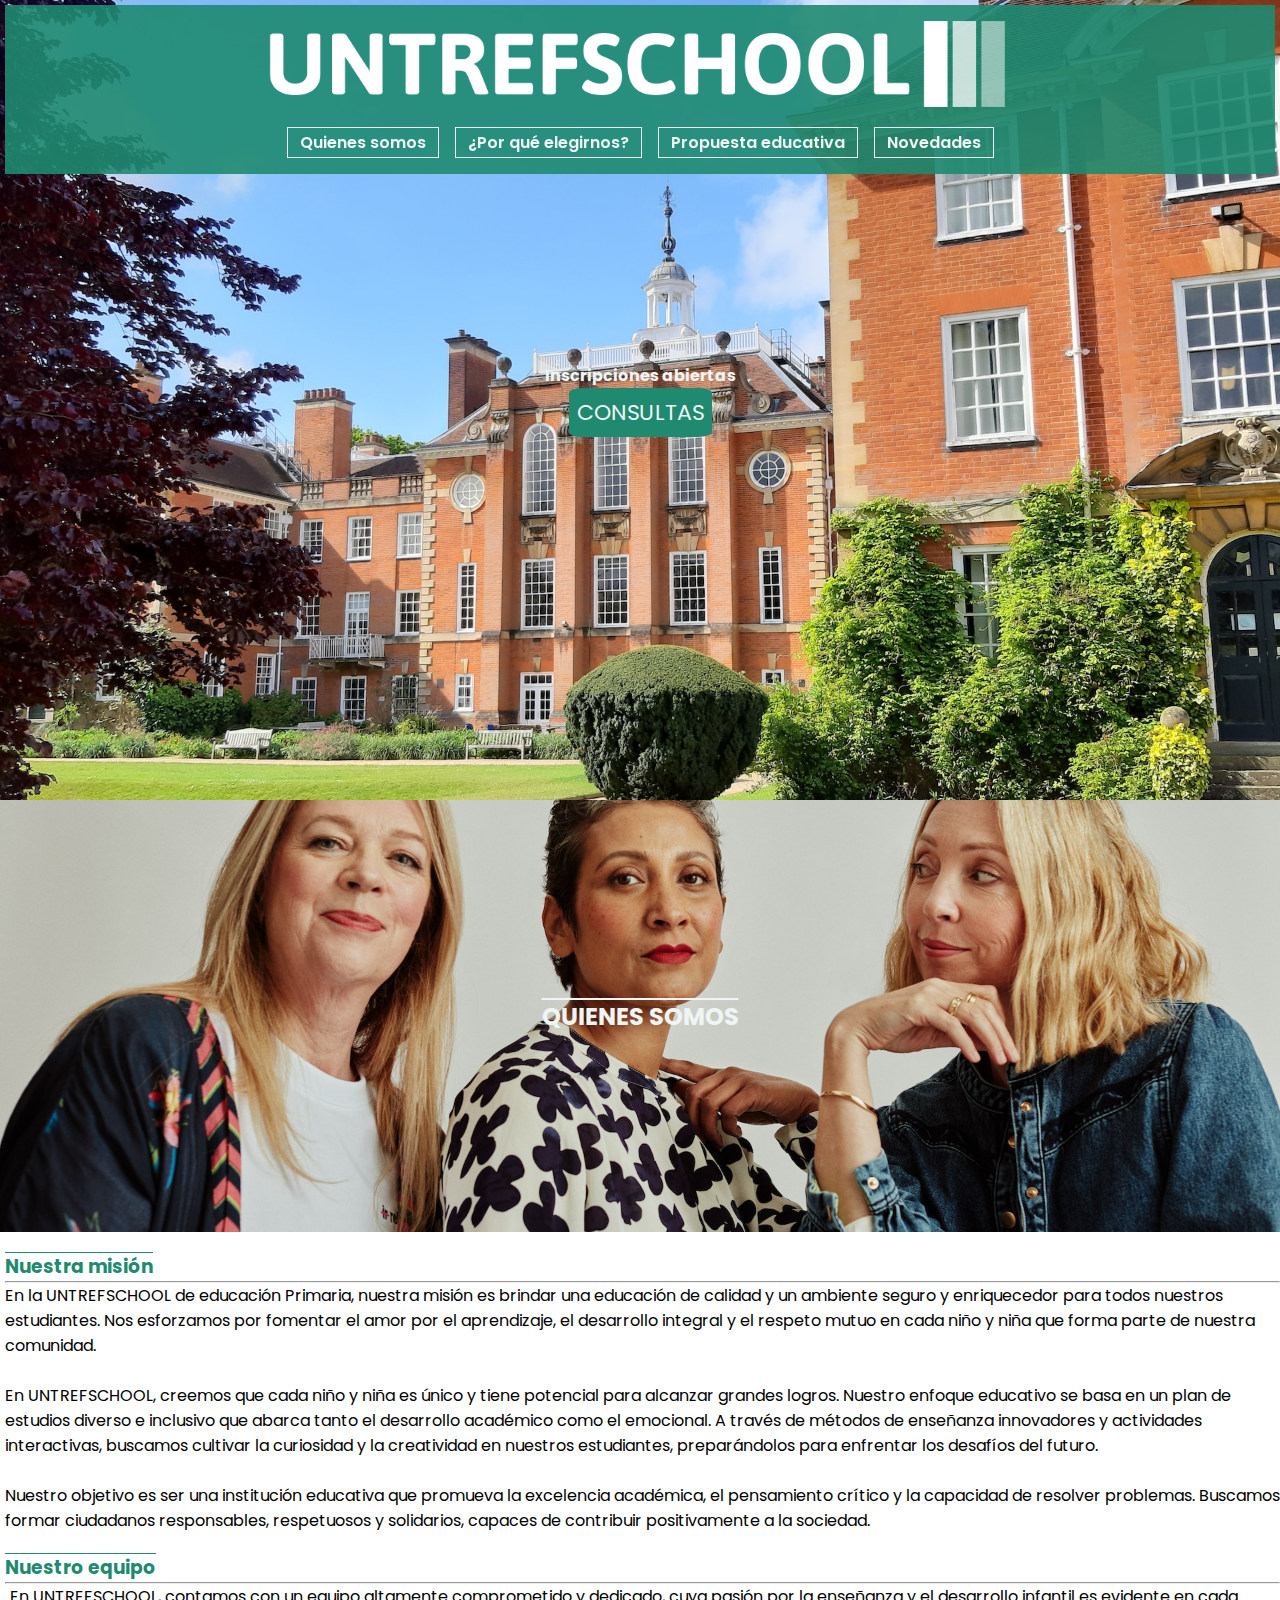
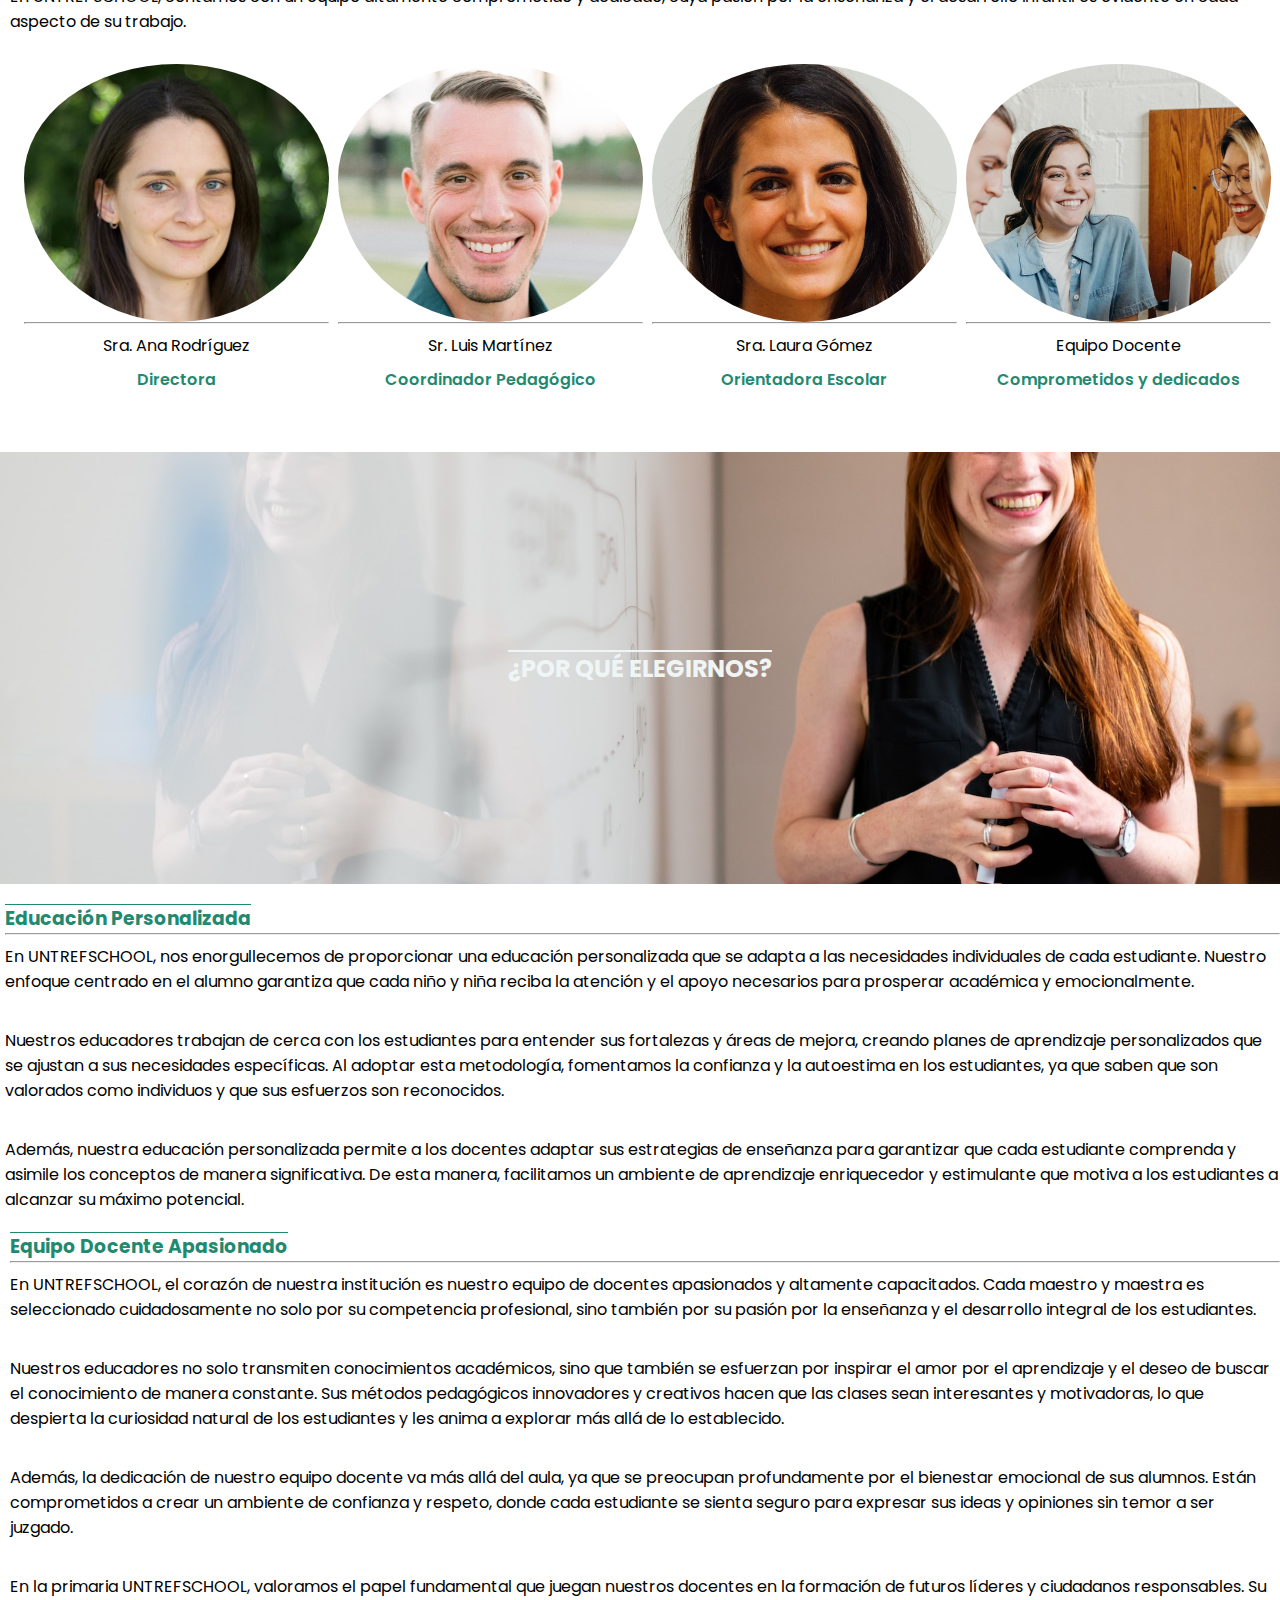
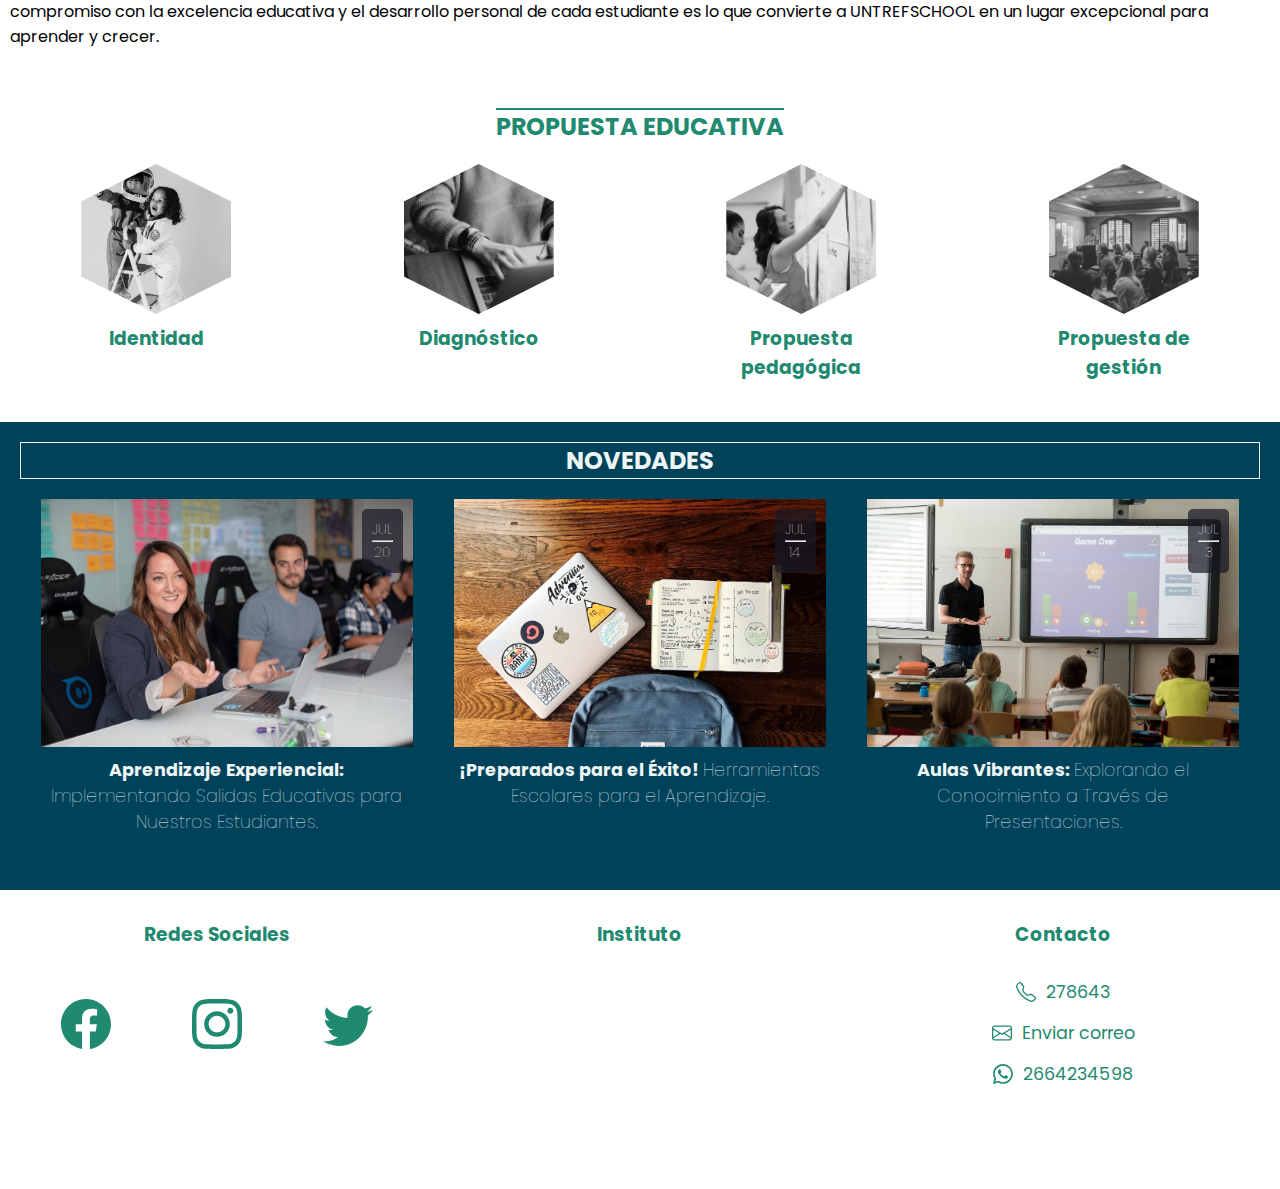
==== commit 2f5566fa: "Encargo finalizado listo para entregar, únicamente faltan detalles en arhivos y sintaxis" ====
--- a/index.html
+++ b/index.html
@@ -18,19 +18,17 @@
     <header>
         <nav>
             <div class="logotipo">
-                <i>
                     <a href="index.html">
                         <img src="/img/logotipo.png" alt="Primaria UNTREFSCHOOL">
                     </a>
-                </i>
             </div>
 
             <section class="barraNavegacion">
                 <ul>
                     <li><a href="#quienesSomos">Quienes somos</a></li>
                     <li><a href="#elegirnos">¿Por qué elegirnos?</a></li>
-                    <li><a href="#propuestaEducativa">Propuesta educativa</a></li>
-                    <li><a href="#novedades">Novedades</a></li>
+                    <li><a href="#propuestaEducativaa">Propuesta educativa</a></li>
+                    <li><a href="#novedadess">Novedades</a></li>
                 </ul>
             </section>
         </nav>
@@ -40,7 +38,7 @@
         <section class="encabezado">
             <h4>Inscripciones abiertas</h4>
             <div class="botonConsulta">
-                <a href="">CONSULTAS</a>
+                <a href="form.html">CONSULTAS</a>
             </div>
         </section>
 
@@ -129,13 +127,10 @@
                         <br>
                         <p>Nuestros educadores no solo transmiten conocimientos académicos, sino que también se esfuerzan por inspirar el amor por el aprendizaje y el deseo de buscar el conocimiento de manera constante. Sus métodos pedagógicos innovadores y creativos hacen que las clases sean interesantes y motivadoras, lo que despierta la curiosidad natural de los estudiantes y les anima a explorar más allá de lo establecido.</p>
                         <br>
-                        <p>Además, la dedicación de nuestro equipo docente va más allá del aula, ya que se preocupan profundamente por el bienestar emocional de sus alumnos. Están comprometidos a crear un ambiente de confianza y respeto, donde cada estudiante se sienta seguro para expresar sus ideas y opiniones sin temor a ser juzgado.</p>
+                        <p id="propuestaEducativaa">Además, la dedicación de nuestro equipo docente va más allá del aula, ya que se preocupan profundamente por el bienestar emocional de sus alumnos. Están comprometidos a crear un ambiente de confianza y respeto, donde cada estudiante se sienta seguro para expresar sus ideas y opiniones sin temor a ser juzgado.</p>
                         <br>
                         <p>En la primaria UNTREFSCHOOL, valoramos el papel fundamental que juegan nuestros docentes en la formación de futuros líderes y ciudadanos responsables. Su compromiso con la excelencia educativa y el desarrollo personal de cada estudiante es lo que convierte a UNTREFSCHOOL en un lugar excepcional para aprender y crecer.</p>
                     </div>
-                </div>
-
-                <div class="porqueElegirnosImg">
                 </div>
             </div>
         </section>
@@ -170,7 +165,7 @@
                     </a>
                 </article>
 
-                <article class="propuesta">
+                <article id="novedadess" class="propuesta">
                     <a href="">
                         <div class="hexagonContainer">
                             <img src="img/propuesta-de-gestion.jpg" alt="">
@@ -178,7 +173,7 @@
                         <h3>Propuesta de gestión</h3>
                     </a>
                 </article>
-            </div>
+            </div >
         </section>
 
         <section id="novedades">
@@ -232,7 +227,7 @@
             <div class="titulo">
                 <h3>Redes Sociales</h3>
             </div>
-            <div id="redesSociales">
+            <div id="redesSociales" class="contenidoFooter">
                 <a href="">
                     <i id="facebook">
                         <svg viewBox="0 0 16 16" class="redes" xmlns="http://www.w3.org/2000/svg">
@@ -262,7 +257,7 @@
                 <h3>Instituto</h3>
             </div>
             
-            <div id="ubicacion">
+            <div id="ubicacion" class="contenidoFooter">
                 <iframe src="https://www.google.com/maps/embed?pb=!1m18!1m12!1m3!1d26680.162666412616!2d-66.35686835141438!3d-33.29213103322905!2m3!1f0!2f0!3f0!3m2!1i1024!2i768!4f13.1!3m3!1m2!1s0x95d4394eec782487%3A0x2bcfdfba83514ad4!2sUniversidad%20Nacional%20de%20San%20Luis!5e0!3m2!1ses-419!2sar!4v1689693089652!5m2!1ses-419!2sar" style="border:0;" allowfullscreen="" loading="lazy" referrerpolicy="no-referrer-when-downgrade"></iframe>
             </div>
         </section>
@@ -272,32 +267,27 @@
                 <h3>Contacto</h3>
             </div>
             
-            <div id="contactos">
-                <div>
-                    <i>
-                        <svg viewBox="0 0 16 16" class="contacto" xmlns="http://www.w3.org/2000/svg">
-                            <path d="M3.65387 1.32849C3.40343 1.00649 2.92745 0.976861 2.639 1.26531L1.60508 2.29923C1.1216 2.78271 0.94387 3.46766 1.1551 4.06847C2.00338 6.48124 3.39215 8.74671 5.32272 10.6773C7.25329 12.6078 9.51876 13.9966 11.9315 14.8449C12.5323 15.0561 13.2173 14.8784 13.7008 14.3949L14.7347 13.361C15.0231 13.0726 14.9935 12.5966 14.6715 12.3461L12.3653 10.5524C12.2008 10.4245 11.9866 10.3793 11.7845 10.4298L9.59541 10.9771C9.00082 11.1257 8.37183 10.9515 7.93845 10.5181L5.48187 8.06155C5.04849 7.62817 4.87427 6.99919 5.02292 6.40459L5.57019 4.21553C5.62073 4.01336 5.57552 3.79918 5.44758 3.63468L3.65387 1.32849ZM1.88477 0.511076C2.62689 -0.231039 3.8515 -0.154797 4.49583 0.673634L6.28954 2.97983C6.6187 3.40304 6.73502 3.95409 6.60498 4.47423L6.05772 6.66329C5.99994 6.8944 6.06766 7.13888 6.2361 7.30732L8.69268 9.7639C8.86113 9.93235 9.1056 10.0001 9.33671 9.94229L11.5258 9.39502C12.0459 9.26499 12.597 9.3813 13.0202 9.71047L15.3264 11.5042C16.1548 12.1485 16.231 13.3731 15.4889 14.1152L14.455 15.1492C13.7153 15.8889 12.6089 16.2137 11.5778 15.8512C9.01754 14.9511 6.61438 13.4774 4.56849 11.4315C2.5226 9.38562 1.04895 6.98246 0.148838 4.42225C-0.213682 3.39112 0.11113 2.28472 0.85085 1.545L1.88477 0.511076Z"/>
-                        </svg>
-                    </i>
-                    <p>278643</p>
-                </div>
-
-                <div>
-                    <i>
-                        <svg viewBox="0 0 16 16" class="contacto" xmlns="http://www.w3.org/2000/svg">
-                            <path d="M0 4C0 2.89543 0.895431 2 2 2H14C15.1046 2 16 2.89543 16 4V12C16 13.1046 15.1046 14 14 14H2C0.895431 14 0 13.1046 0 12V4ZM2 3C1.44772 3 1 3.44772 1 4V4.2169L8 8.4169L15 4.2169V4C15 3.44772 14.5523 3 14 3H2ZM15 5.3831L10.2919 8.20794L15 11.1052V5.3831ZM14.9662 12.2586L9.32583 8.7876L8 9.5831L6.67417 8.7876L1.03376 12.2586C1.14774 12.6855 1.53715 13 2 13H14C14.4628 13 14.8523 12.6855 14.9662 12.2586ZM1 11.1052L5.70808 8.20794L1 5.3831V11.1052Z"/>
-                        </svg>
-                    </i>
-                    <a href=""><p>Enviar correo</p></a>
-                </div>
-
-                <div>
-                    <i>
-                        <svg viewBox="0 0 16 16" class="contacto" xmlns="http://www.w3.org/2000/svg">
-                            <path d="M13.6013 2.32644C12.1074 0.824899 10.1154 0 7.99428 0C3.62651 0 0.0684247 3.55809 0.0646233 7.92587C0.0646233 9.32478 0.429555 10.6857 1.1214 11.8907L0 16L4.20432 14.8976C5.36373 15.5286 6.6676 15.8632 7.99428 15.8632H7.99808C12.3659 15.8632 15.9239 12.3051 15.9277 7.93348C15.9239 5.81611 15.099 3.82419 13.6013 2.32644ZM7.99428 14.5213C6.80826 14.5213 5.64884 14.2019 4.63767 13.6013L4.39819 13.4569L1.90449 14.1107L2.56973 11.6778L2.41387 11.4269C1.75243 10.3778 1.40651 9.16512 1.40651 7.92207C1.40651 4.29556 4.36397 1.33809 7.99808 1.33809C9.75812 1.33809 11.4117 2.02613 12.6586 3.26919C13.9016 4.51604 14.5859 6.16964 14.5859 7.92968C14.5821 11.5676 11.6246 14.5213 7.99428 14.5213ZM11.6094 9.58708C11.4117 9.48824 10.4386 9.00927 10.2561 8.94084C10.0736 8.87622 9.94059 8.84201 9.81134 9.03968C9.67829 9.23735 9.29815 9.68591 9.18411 9.81516C9.07007 9.94821 8.95223 9.96341 8.75456 9.86458C8.55689 9.76574 7.91825 9.55667 7.16178 8.88002C6.57257 8.35543 6.17723 7.70539 6.05938 7.50772C5.94534 7.31005 6.04798 7.20361 6.14682 7.10478C6.23425 7.01734 6.34449 6.87289 6.44332 6.75885C6.54216 6.64481 6.57637 6.56118 6.64099 6.42813C6.70562 6.29508 6.67521 6.18104 6.62579 6.08221C6.57637 5.98337 6.18103 5.00642 6.01377 4.61107C5.85411 4.22333 5.69065 4.27655 5.56901 4.27275C5.45497 4.26515 5.32192 4.26515 5.18887 4.26515C5.05582 4.26515 4.84295 4.31456 4.66048 4.51224C4.47801 4.70991 3.96863 5.18888 3.96863 6.16584C3.96863 7.14279 4.67949 8.08173 4.77832 8.21478C4.87716 8.34783 6.17343 10.3474 8.16154 11.2065C8.63291 11.4117 9.00165 11.5334 9.29055 11.6246C9.76572 11.7767 10.1953 11.7539 10.5374 11.7044C10.9175 11.6474 11.7082 11.2255 11.8755 10.7617C12.0389 10.2979 12.0389 9.90259 11.9895 9.81896C11.9401 9.73533 11.8071 9.68591 11.6094 9.58708Z"/>
-                        </svg>                            
-                    </i>
-                    <p>2664234598</p>
+            <div id="contactos" class="contenidoFooter">
+                <div>
+                    <svg viewBox="0 0 16 16" class="contacto" xmlns="http://www.w3.org/2000/svg">
+                        <path d="M3.65387 1.32849C3.40343 1.00649 2.92745 0.976861 2.639 1.26531L1.60508 2.29923C1.1216 2.78271 0.94387 3.46766 1.1551 4.06847C2.00338 6.48124 3.39215 8.74671 5.32272 10.6773C7.25329 12.6078 9.51876 13.9966 11.9315 14.8449C12.5323 15.0561 13.2173 14.8784 13.7008 14.3949L14.7347 13.361C15.0231 13.0726 14.9935 12.5966 14.6715 12.3461L12.3653 10.5524C12.2008 10.4245 11.9866 10.3793 11.7845 10.4298L9.59541 10.9771C9.00082 11.1257 8.37183 10.9515 7.93845 10.5181L5.48187 8.06155C5.04849 7.62817 4.87427 6.99919 5.02292 6.40459L5.57019 4.21553C5.62073 4.01336 5.57552 3.79918 5.44758 3.63468L3.65387 1.32849ZM1.88477 0.511076C2.62689 -0.231039 3.8515 -0.154797 4.49583 0.673634L6.28954 2.97983C6.6187 3.40304 6.73502 3.95409 6.60498 4.47423L6.05772 6.66329C5.99994 6.8944 6.06766 7.13888 6.2361 7.30732L8.69268 9.7639C8.86113 9.93235 9.1056 10.0001 9.33671 9.94229L11.5258 9.39502C12.0459 9.26499 12.597 9.3813 13.0202 9.71047L15.3264 11.5042C16.1548 12.1485 16.231 13.3731 15.4889 14.1152L14.455 15.1492C13.7153 15.8889 12.6089 16.2137 11.5778 15.8512C9.01754 14.9511 6.61438 13.4774 4.56849 11.4315C2.5226 9.38562 1.04895 6.98246 0.148838 4.42225C-0.213682 3.39112 0.11113 2.28472 0.85085 1.545L1.88477 0.511076Z"/>
+                    </svg>
+                    <a href=""><p>278643</p></a>
+                </div>
+
+                <div>
+                    <svg viewBox="0 0 16 16" class="contacto" xmlns="http://www.w3.org/2000/svg">
+                        <path d="M0 4C0 2.89543 0.895431 2 2 2H14C15.1046 2 16 2.89543 16 4V12C16 13.1046 15.1046 14 14 14H2C0.895431 14 0 13.1046 0 12V4ZM2 3C1.44772 3 1 3.44772 1 4V4.2169L8 8.4169L15 4.2169V4C15 3.44772 14.5523 3 14 3H2ZM15 5.3831L10.2919 8.20794L15 11.1052V5.3831ZM14.9662 12.2586L9.32583 8.7876L8 9.5831L6.67417 8.7876L1.03376 12.2586C1.14774 12.6855 1.53715 13 2 13H14C14.4628 13 14.8523 12.6855 14.9662 12.2586ZM1 11.1052L5.70808 8.20794L1 5.3831V11.1052Z"/>
+                    </svg>
+                    </i>
+                    <a href="mailto:UNTREFschool@edu.com.ar"><p>Enviar correo</p></a>
+                </div>
+
+                <div>
+                    <svg viewBox="0 0 16 16" class="contacto" xmlns="http://www.w3.org/2000/svg">
+                        <path d="M13.6013 2.32644C12.1074 0.824899 10.1154 0 7.99428 0C3.62651 0 0.0684247 3.55809 0.0646233 7.92587C0.0646233 9.32478 0.429555 10.6857 1.1214 11.8907L0 16L4.20432 14.8976C5.36373 15.5286 6.6676 15.8632 7.99428 15.8632H7.99808C12.3659 15.8632 15.9239 12.3051 15.9277 7.93348C15.9239 5.81611 15.099 3.82419 13.6013 2.32644ZM7.99428 14.5213C6.80826 14.5213 5.64884 14.2019 4.63767 13.6013L4.39819 13.4569L1.90449 14.1107L2.56973 11.6778L2.41387 11.4269C1.75243 10.3778 1.40651 9.16512 1.40651 7.92207C1.40651 4.29556 4.36397 1.33809 7.99808 1.33809C9.75812 1.33809 11.4117 2.02613 12.6586 3.26919C13.9016 4.51604 14.5859 6.16964 14.5859 7.92968C14.5821 11.5676 11.6246 14.5213 7.99428 14.5213ZM11.6094 9.58708C11.4117 9.48824 10.4386 9.00927 10.2561 8.94084C10.0736 8.87622 9.94059 8.84201 9.81134 9.03968C9.67829 9.23735 9.29815 9.68591 9.18411 9.81516C9.07007 9.94821 8.95223 9.96341 8.75456 9.86458C8.55689 9.76574 7.91825 9.55667 7.16178 8.88002C6.57257 8.35543 6.17723 7.70539 6.05938 7.50772C5.94534 7.31005 6.04798 7.20361 6.14682 7.10478C6.23425 7.01734 6.34449 6.87289 6.44332 6.75885C6.54216 6.64481 6.57637 6.56118 6.64099 6.42813C6.70562 6.29508 6.67521 6.18104 6.62579 6.08221C6.57637 5.98337 6.18103 5.00642 6.01377 4.61107C5.85411 4.22333 5.69065 4.27655 5.56901 4.27275C5.45497 4.26515 5.32192 4.26515 5.18887 4.26515C5.05582 4.26515 4.84295 4.31456 4.66048 4.51224C4.47801 4.70991 3.96863 5.18888 3.96863 6.16584C3.96863 7.14279 4.67949 8.08173 4.77832 8.21478C4.87716 8.34783 6.17343 10.3474 8.16154 11.2065C8.63291 11.4117 9.00165 11.5334 9.29055 11.6246C9.76572 11.7767 10.1953 11.7539 10.5374 11.7044C10.9175 11.6474 11.7082 11.2255 11.8755 10.7617C12.0389 10.2979 12.0389 9.90259 11.9895 9.81896C11.9401 9.73533 11.8071 9.68591 11.6094 9.58708Z"/>
+                    </svg>            
+                    <a href=""><p>2664234598</p></a>
                 </div>
             </div>
         </section>
--- a/css/style.css
+++ b/css/style.css
@@ -6,6 +6,7 @@
     text-decoration: none;
 }
 
+
 :root{
     --black-color: #181823;
     --details-color: #FC7300;
@@ -21,21 +22,32 @@
 
 /* Disposición y color de fondo */
 header{
-    background-color: var(--background-secondary);
-    text-align: center;
-    padding: 20px;
+    margin: 5px;
+    background-color: rgba(31, 138, 112, 0.9);
+    text-align: center;
+    padding: 16px;
+    position: fixed;
+    z-index: 999;
 }
 
 
 /* Display del logotipo */
-.logotipo i {
+.logotipo{
     display: flex;
     justify-content: center;
     align-items: center;
     max-width: 60%;
     margin: 0 auto;
     padding-bottom: 20px;
-  }
+}
+
+
+/* Resaltado cursor por encima */
+.barraNavegacion li:hover {
+    border: 0;
+    background-color: var(--details-color);
+    transition: all 0.3s;
+}
 
 
 /* Color blanco */
@@ -76,7 +88,7 @@
 /* Disposición y carac. del fondo */
 main .encabezado{
     background-image: url(/img/imagen-fondo.jpg);
-    height: 38rem;
+    height: 50rem;
     text-align: center;
     background-position: center;
     background-size: cover;
@@ -99,6 +111,13 @@
 }
 
 
+/* Resaltado del cursor por encima */
+.encabezado a:hover{
+    background-color: var(--details-color);
+    transition: all 0.3s;
+}
+
+
 
 /* SECCIÓN QUIENES SOMOS */
 
@@ -106,7 +125,7 @@
 /* Disposición y fondo img */
 #quienesSomos div:first-child{
     background-image: url(/img/quienes-somos.jpg);
-    height: 25rem;
+    height: 27rem;
     background-position: center;
     background-size: cover;
     display: flex;
@@ -149,7 +168,7 @@
     flex-direction: row;
     flex-wrap: wrap;
     align-items: center;
-    justify-content: center;
+    justify-content: space-evenly;
     text-align: center;
 }
 
@@ -157,7 +176,7 @@
 /* Características de la imágen de equipo */
 .equipo article img{
     padding-top: 30px;
-    height: 20rem;
+    height: 18rem;
     border-radius: 100%;
 }
 
@@ -176,7 +195,7 @@
 /* Disposición y fondo img */
 #elegirnos div .porqueElegirnos{
     background-image: url(/img/porque-elegirnos.jpg);
-    height: 20rem;
+    height: 27rem;
     background-position: center;
     background-size: cover;
     background-position: center;
@@ -213,25 +232,28 @@
 #propuestaEducativa, #propuestaEducativa a{
     color: var(--background-secondary);
 }
+
+
 /* Alinear texto al medio */
 #propuestaEducativa{
     text-align: center;
+    margin: 20px;
 }
 
 
 /* Carac. título */
 #propuestaEducativa h2{
     text-decoration: overline;
-    padding-bottom: 16px;
+    padding-bottom: 20px;
 }
 
 
 /* Disposición de imágenes */
 .propuestas{
     display: flex;
-    justify-content: center;
+    justify-content: space-around;
     flex-wrap: wrap;
-    gap: 20px;
+    gap: 50px;
     padding-bottom: 20px;
 }
   
@@ -246,10 +268,23 @@
 
 
 /* Mantienen la forma de la imágen */
-img{
+#propuestaEducativa img{
     width: 100%;
     height: 100%;
     object-fit: cover;
+    filter: grayscale(1);
+}
+
+
+/* Resaltado del cursor hover */
+#propuestaEducativa img:hover{
+    filter: grayscale(0);
+    transform: scale(2);
+    transition: all 0.6s;
+}
+
+#propuestaEducativa h3:hover{
+    color: var(--details-color);
 }
   
 
@@ -275,6 +310,8 @@
     text-align: center;
     border: 1px solid var(--background-primary);
 }
+
+
 /* Color de fondo */
 #novedades{
     background-color: var(--suplement-color);
@@ -293,6 +330,7 @@
 /* Color de títulos: artículos */
 #novedades h3{
     color: var(--background-primary);
+    padding-top: 10px;
 }
 
 
@@ -311,9 +349,16 @@
 /* Disposición del contenedor artículos */
 .novedad{
     position: relative;
-    max-width: 600px;
     margin: 0 auto;
-    padding-bottom: 20px;
+    padding-bottom: 35px;
+}
+
+
+/* Salida de img cursor hover */
+.novedad:hover{
+    text-decoration: underline var(--background-primary);
+    filter: grayscale(0.8);
+    transition: all 0.6s;
 }
 
 
@@ -334,6 +379,7 @@
     padding: 5px 10px;
     font-size: 14px;
     border-radius: 5px;
+    z-index: 998;
 }
 
 
@@ -347,7 +393,7 @@
     flex-direction: row;
     justify-content: space-evenly;
     padding: 20px;
-    align-items: center;
+    gap: 30px;
 }
 
 
@@ -359,14 +405,8 @@
 }
 
 
-/* padding */
-footer section div{
-    padding-top: 10px;
-}
-
-
 /* Carac. títulos */
-footer h3{
+.titulo{
     margin: 0;
     padding: 10px 0;
     color: var(--background-secondary);
@@ -389,20 +429,30 @@
 }
 
 
+/* Resaltado de íconos */
+.redes:hover{
+    fill: var(--details-color);
+    width: 60px;
+    transition: all 0.6s;
+}
+
+
 /* Ocupamiento de Maps */
 #ubicacion iframe{
+    padding-top: 15px;
     width:100%;
     height:200px;
     border: none;
 }
 
 
-/* Display "Contacto" */
+/* Display y tamaño letra de "Contacto" */
 #contactos{
     display: flex;
     flex-direction: column;
     gap: 15px;
     color: var(--background-secondary);
+    font-size: 1.1rem;
 }
 
 
@@ -416,4 +466,81 @@
 /* Color de enlaces */
 footer a{
     color: var(--background-secondary);
+}
+
+
+/* Resaltado de link en "Enviar correo" */
+footer a:hover{
+    color: var(--details-color);
+    transition: all 0.3s
+}
+
+
+
+@media (min-width: 768px) {
+    
+    /* Display sección novedades */
+#novedades .novedades{
+    display: flex;
+    flex-wrap: wrap;
+    text-align: center;
+    flex-direction: row;
+    justify-content: space-around;
+}
+
+
+/* Tamaño de novedad */
+.novedad{
+    max-width: 30%;
+}
+
+
+/* Tamaño título */
+.novedad h3{
+    font-size: 1.1rem;
+}
+
+/* padding footer */
+.titulo{
+    padding-bottom: 20px;
+}
+
+
+/* Display íconos sección "Redes Sociales" */
+#redesSociales{
+    display: flex;
+    flex-direction: row;
+    position: relative;
+    top: 30px;
+}
+
+
+/* padding footer ubicación */
+#ubicacion iframe{
+    padding-top: 0;
+}
+
+
+/* Alineación de contenido footer */
+.contenidoFooter{
+    display: flex;
+    flex-direction: row;
+    align-items: center;
+    flex-wrap: wrap;
+}
+
+
+/* Display de "CONTACTO" */
+.contenidoFooter:last-child div{
+    display: flex;
+    flex-direction: row;
+    gap: 10px;
+}
+
+
+/* Espacio entre sus elementos */
+#contactos{
+    padding-top: 20px;
+    padding: 10px;
+}
 }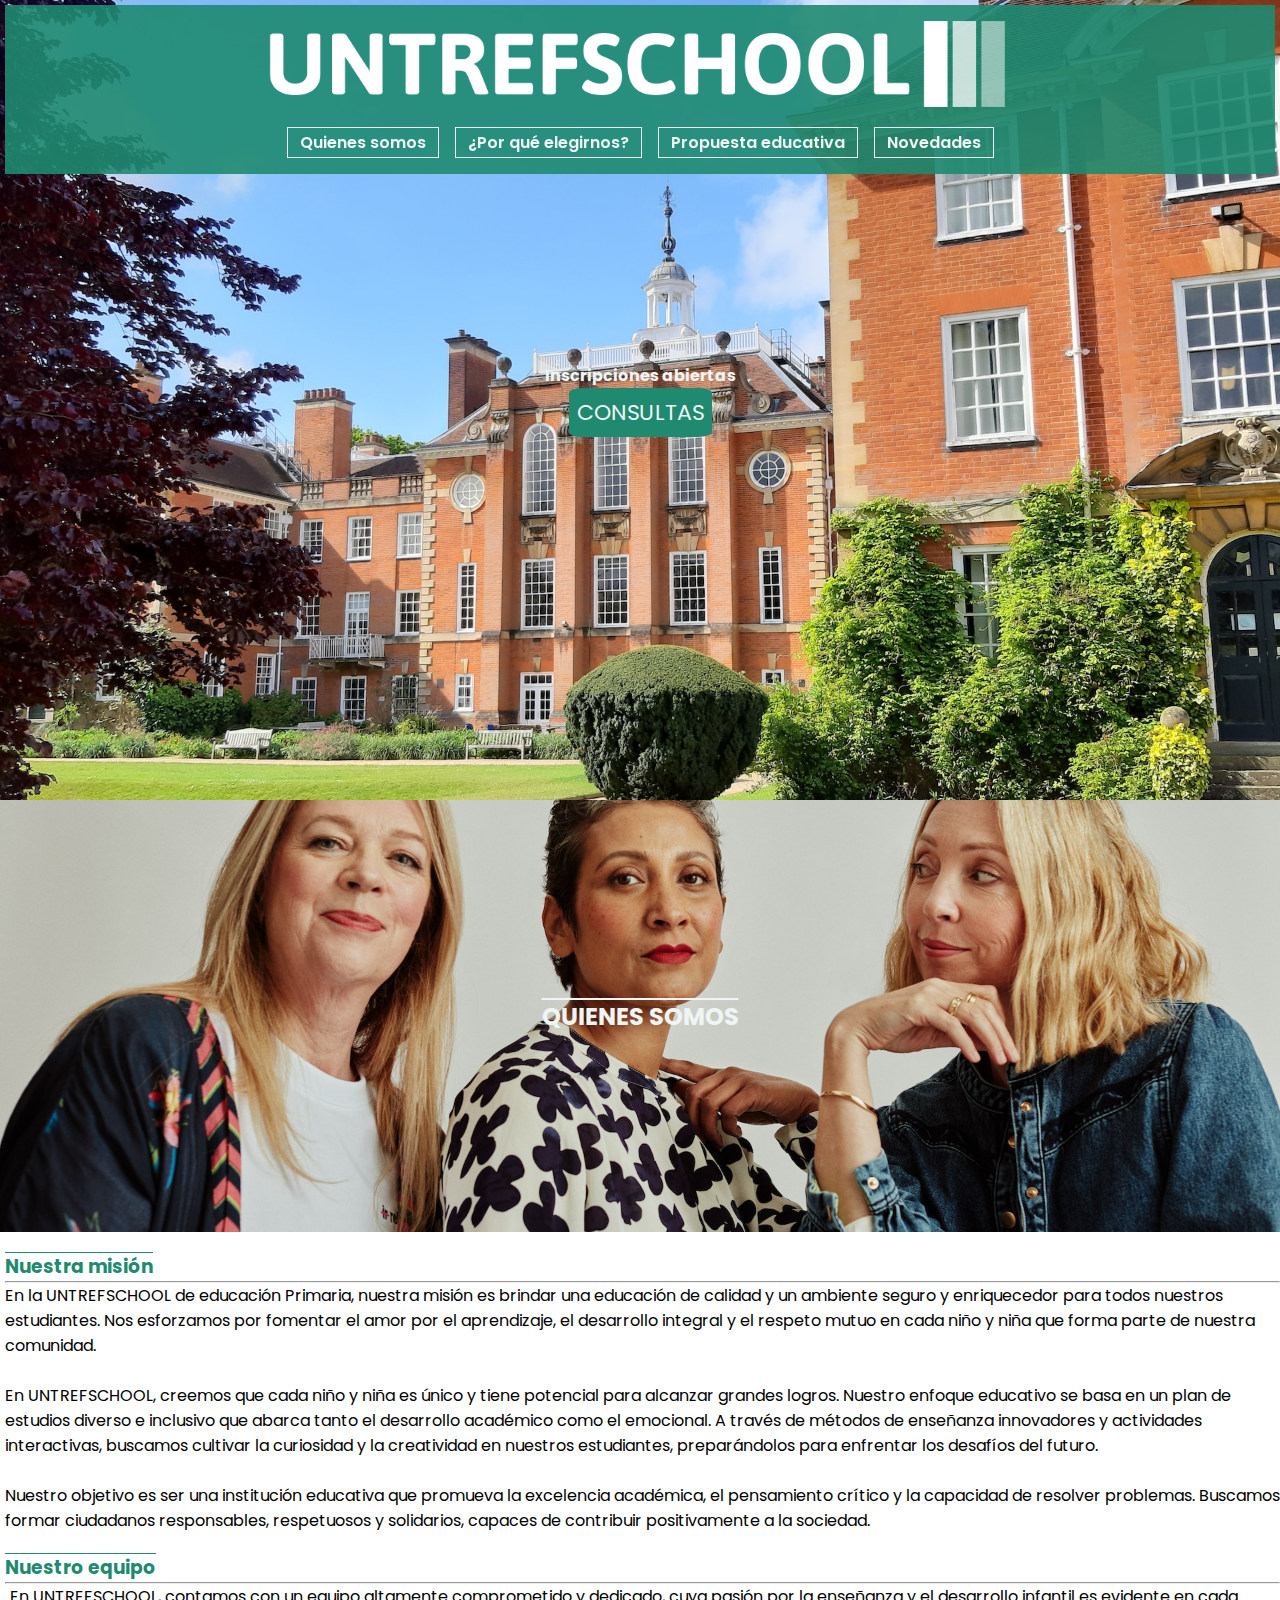
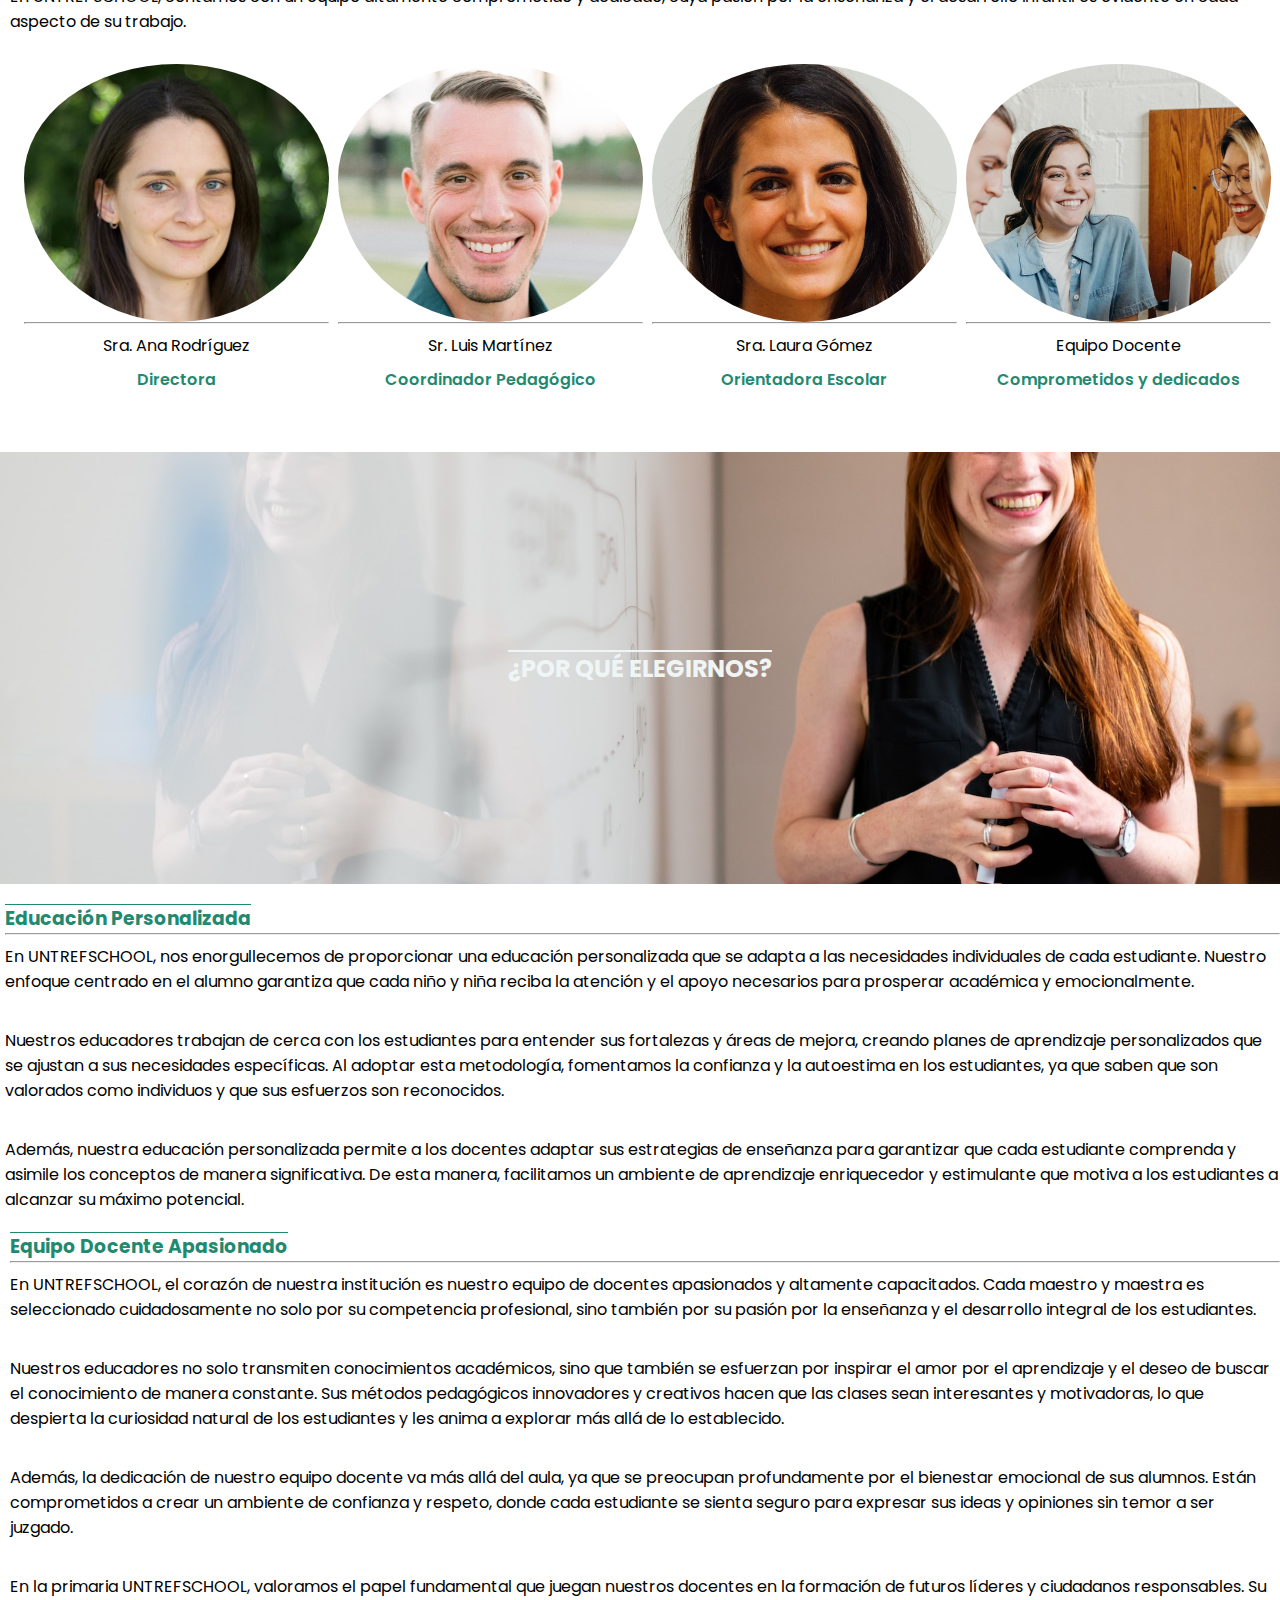
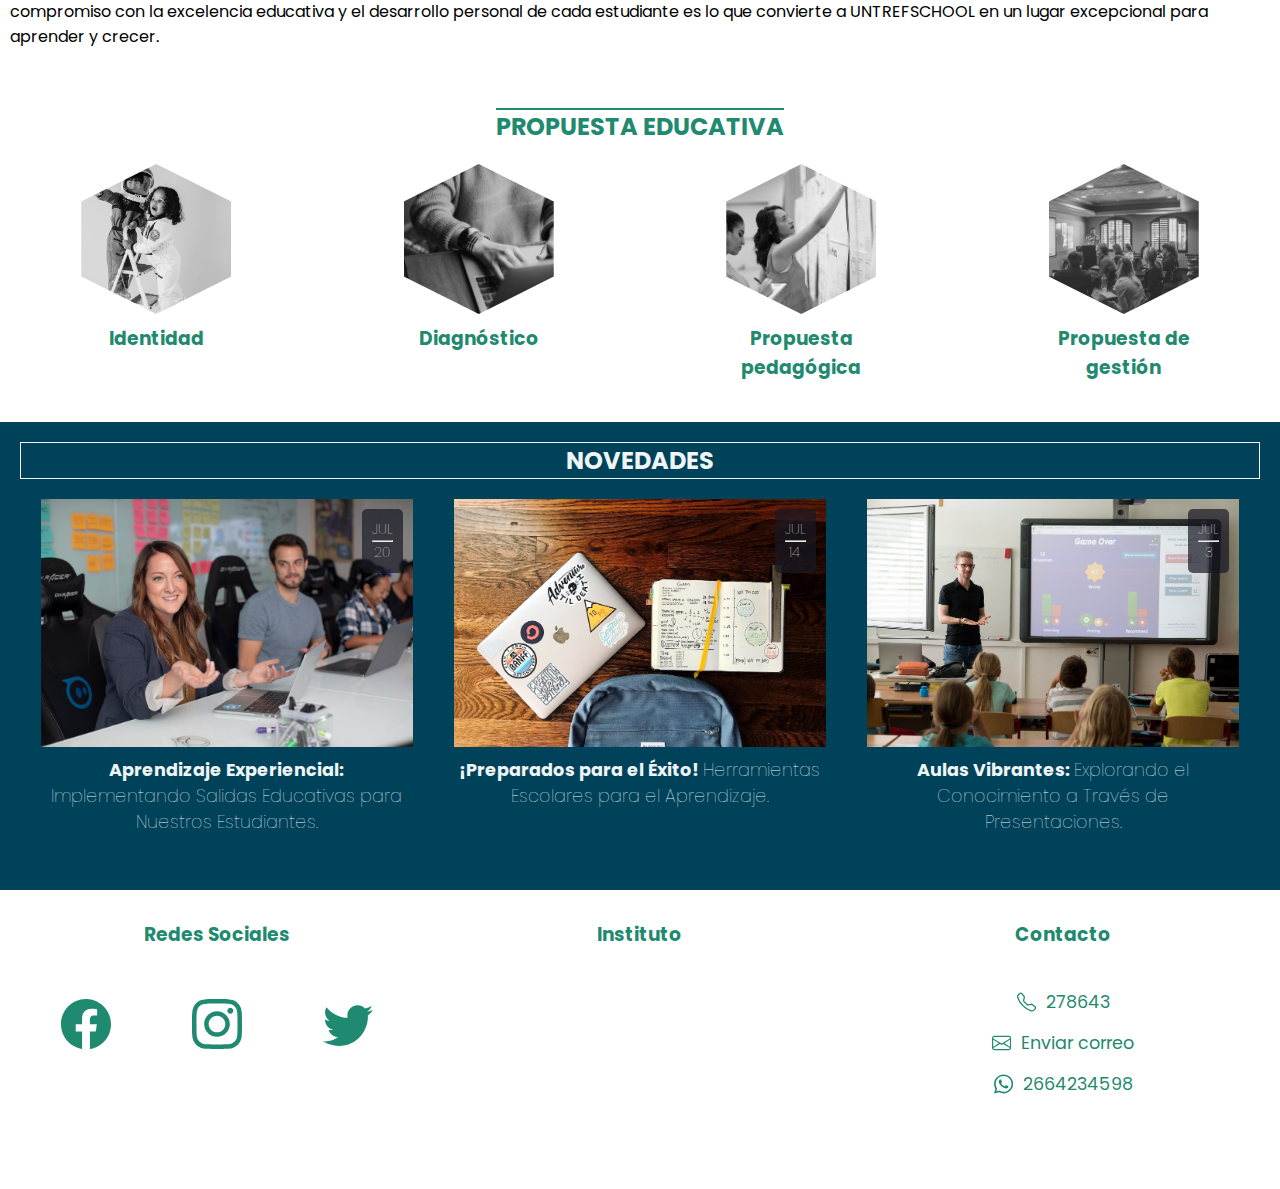
==== commit b186467a: "Ultimos detalles de organización realizados, listo para la entrega del encargo." ====
--- a/index.html
+++ b/index.html
@@ -25,10 +25,10 @@
 
             <section class="barraNavegacion">
                 <ul>
-                    <li><a href="#quienesSomos">Quienes somos</a></li>
-                    <li><a href="#elegirnos">¿Por qué elegirnos?</a></li>
-                    <li><a href="#propuestaEducativaa">Propuesta educativa</a></li>
-                    <li><a href="#novedadess">Novedades</a></li>
+                    <li><a href="#quienesSomos" alt="Quienes Somos">Quienes somos</a></li>
+                    <li><a href="#elegirnos" alt="¿Por qué elegirnos?">¿Por qué elegirnos?</a></li>
+                    <li><a href="#propuestaEducativaa" alt="Propuesta educativa">Propuesta educativa</a></li>
+                    <li><a href="#novedadess" alt="Novedades">Novedades</a></li>
                 </ul>
             </section>
         </nav>
@@ -38,7 +38,7 @@
         <section class="encabezado">
             <h4>Inscripciones abiertas</h4>
             <div class="botonConsulta">
-                <a href="form.html">CONSULTAS</a>
+                <a href="form.html" alt="Enviar una consulta">CONSULTAS</a>
             </div>
         </section>
 
@@ -64,7 +64,7 @@
                     <p>En UNTREFSCHOOL, contamos con un equipo altamente comprometido y dedicado, cuya pasión por la enseñanza y el desarrollo infantil es evidente en cada aspecto de su trabajo.</p>
                     <div class="equipo">
                         <article>
-                            <img src="img/directora.jpg" alt="">
+                            <img src="img/Sección Quienes Somos/directora.jpg" alt="Directora">
                             <hr>
                             <article>
                                 <p>Sra. Ana Rodríguez</p>
@@ -73,7 +73,7 @@
                         </article>
     
                         <article>
-                            <img src="img/coordinador-pedagogico.jpg" alt="">
+                            <img src="img/Sección Quienes Somos/coordinador-pedagogico.jpg" alt="Coordinador Pedagógico">
                             <hr>
                             <article>
                                 <p>Sr. Luis Martínez</p>
@@ -82,7 +82,7 @@
                         </article>
     
                         <article>
-                            <img src="img/orientadora-escolar.jpg" alt="">
+                            <img src="img/Sección Quienes Somos/orientadora-escolar.jpg" alt="Orientadora Escolar">
                             <hr>
                             <article>
                                 <p>Sra. Laura Gómez</p>
@@ -91,7 +91,7 @@
                         </article>
     
                         <article>
-                            <img src="img/equipo-docente.jpg" alt="">
+                            <img src="img/Sección Quienes Somos/equipo-docente.jpg" alt="Equipo Docente">
                             <hr>
                             <article>
                                 <p>Equipo Docente</p>
@@ -139,36 +139,36 @@
             <h2>PROPUESTA EDUCATIVA</h2>
             <div class="propuestas">
                 <article class="propuesta">
-                    <a href="">
-                        <div class="hexagonContainer">
-                            <img src="img/identidad.jpg" alt="">
+                    <a href="" alt="Identidad">
+                        <div class="hexagonContainer">
+                            <img src="img/Sección Propuesta Educativa/identidad.jpg" alt="Identidad">
                         </div>
                         <h3>Identidad</h3>
                     </a>
                 </article>
 
                 <article class="propuesta">
-                    <a href="">
-                        <div class="hexagonContainer">
-                            <img src="img/diagnostico.jpg" alt="">
+                    <a href="" alt="Diagnóstico">
+                        <div class="hexagonContainer">
+                            <img src="img/Sección Propuesta Educativa/diagnostico.jpg" alt="Diagnóstico">
                         </div>
                         <h3>Diagnóstico</h3>
                     </a>
                 </article>
 
                 <article class="propuesta">
-                    <a href="">
-                        <div class="hexagonContainer">
-                            <img src="img/propuesta-pedagogica.jpg" alt="">
+                    <a href="" alt="Propuesta pedagógica">
+                        <div class="hexagonContainer">
+                            <img src="img/Sección Propuesta Educativa/propuesta-pedagogica.jpg" alt="Propuesta pedagógica">
                         </div>
                         <h3>Propuesta pedagógica</h3>
                     </a>
                 </article>
 
                 <article id="novedadess" class="propuesta">
-                    <a href="">
-                        <div class="hexagonContainer">
-                            <img src="img/propuesta-de-gestion.jpg" alt="">
+                    <a href="" alt="Propuesta de gestión">
+                        <div class="hexagonContainer">
+                            <img src="img/Sección Propuesta Educativa/propuesta-de-gestion.jpg" alt="Propuesta de gestión">
                         </div>
                         <h3>Propuesta de gestión</h3>
                     </a>
@@ -188,8 +188,8 @@
                             <hr>
                             <span>20</span>
                         </div>
-                        <a href="">
-                            <img src="img/novedades1.jpg" alt="">
+                        <a href="" alt="Aprendizaje Experiencial: Implementando Salidas Educativas para Nuestros Estudiantes.">
+                            <img src="img/novedades/novedades1.jpg" alt="Aprendizaje Experiencial: Implementando Salidas Educativas para Nuestros Estudiantes.">
                             <h3>Aprendizaje Experiencial: <span>Implementando Salidas Educativas para Nuestros Estudiantes.</span> </h3>
                         </a>
                     </article>
@@ -200,8 +200,8 @@
                             <hr>
                             <span>14</span>
                         </div>
-                        <a href="">
-                            <img src="img/novedades2.jpg" alt="">
+                        <a href="" alt="¡Preparados para el Éxito! Herramientas Escolares para el Aprendizaje.">
+                            <img src="img/novedades/novedades2.jpg" alt="¡Preparados para el Éxito! Herramientas Escolares para el Aprendizaje.">
                             <h3>¡Preparados para el Éxito! <span>Herramientas Escolares para el Aprendizaje.</span></h3>
                         </a>
                     </article>
@@ -212,8 +212,8 @@
                             <hr>
                             <span>3</span>
                         </div>
-                        <a href="">
-                            <img src="img/novedades3.jpg" alt="">
+                        <a href="" alt="Aulas Vibrantes: Explorando el Conocimiento a Través de Presentaciones.">
+                            <img src="img/novedades/novedades3.jpg" alt="Aulas Vibrantes: Explorando el Conocimiento a Través de Presentaciones.">
                             <h3>Aulas Vibrantes: <span>Explorando el Conocimiento a Través de Presentaciones.</span></h3>
                         </a>
                     </article>
@@ -228,21 +228,21 @@
                 <h3>Redes Sociales</h3>
             </div>
             <div id="redesSociales" class="contenidoFooter">
-                <a href="">
+                <a href="https://www.facebook.com/noticias.unsl/" alt="UNTREFSCHOOL facebook">
                     <i id="facebook">
                         <svg viewBox="0 0 16 16" class="redes" xmlns="http://www.w3.org/2000/svg">
                             <path d="M16 8.0486C16 3.60314 12.418 -0.000610352 7.99949 -0.000610352C3.58095 -0.000610352 -0.000976562 3.60314 -0.000976562 8.0486C-0.000976562 12.0662 2.92468 15.3962 6.74942 16V10.3753H4.71805V8.0486H6.74942V6.27526C6.74942 4.25792 7.94383 3.14361 9.77132 3.14361C10.6466 3.14361 11.5622 3.30082 11.5622 3.30082V5.28168H10.5534C9.55951 5.28168 9.24957 5.90215 9.24957 6.53869V8.0486H11.4684L11.1137 10.3753H9.24957V16C13.0743 15.3962 16 12.0662 16 8.0486Z"/>
                         </svg>
                     </i>
                 </a>
-                <a href="">
+                <a href="https://www.instagram.com/unslactiva/" alt="UNTREFSCHOOL instagram">
                     <i id="instagram">
                         <svg viewBox="0 0 16 16" class="redes" xmlns="http://www.w3.org/2000/svg">
                             <path d="M8.00075 0C5.82806 0 5.55539 0.00950025 4.70205 0.048334C3.85037 0.0873344 3.26903 0.222169 2.76036 0.420004C2.23419 0.62434 1.78785 0.897676 1.34318 1.34251C0.898176 1.78719 0.62484 2.23352 0.419838 2.75953C0.221502 3.26837 0.0865008 3.84987 0.0481671 4.70122C0.01 5.55456 0 5.82739 0 8.00008C0 10.1728 0.00966692 10.4446 0.048334 11.298C0.0875011 12.1496 0.222336 12.731 0.420004 13.2396C0.624507 13.7658 0.897843 14.2121 1.34268 14.6568C1.78719 15.1018 2.23352 15.3758 2.75936 15.5802C3.26837 15.778 3.84987 15.9128 4.70138 15.9518C5.55472 15.9907 5.82723 16.0002 7.99975 16.0002C10.1726 16.0002 10.4444 15.9907 11.2978 15.9518C12.1495 15.9128 12.7315 15.778 13.2405 15.5802C13.7665 15.3758 14.2121 15.1018 14.6567 14.6568C15.1017 14.2121 15.375 13.7658 15.58 13.2398C15.7767 12.731 15.9117 12.1495 15.9517 11.2981C15.99 10.4448 16 10.1728 16 8.00008C16 5.82739 15.99 5.55472 15.9517 4.70138C15.9117 3.84971 15.7767 3.26837 15.58 2.7597C15.375 2.23352 15.1017 1.78719 14.6567 1.34251C14.2116 0.897509 13.7666 0.624173 13.24 0.420004C12.73 0.222169 12.1483 0.0873344 11.2966 0.048334C10.4433 0.00950025 10.1716 0 7.99825 0H8.00075ZM7.28308 1.44168C7.49608 1.44135 7.73375 1.44168 8.00075 1.44168C10.1368 1.44168 10.3899 1.44935 11.2335 1.48768C12.0135 1.52335 12.4368 1.65368 12.7188 1.76319C13.0921 1.90819 13.3583 2.08152 13.6381 2.36152C13.9181 2.64153 14.0915 2.9082 14.2368 3.28153C14.3463 3.5632 14.4768 3.98654 14.5123 4.76655C14.5507 5.60989 14.559 5.86323 14.559 7.99825C14.559 10.1333 14.5507 10.3866 14.5123 11.2299C14.4767 12.01 14.3463 12.4333 14.2368 12.715C14.0918 13.0883 13.9181 13.3541 13.6381 13.634C13.3581 13.914 13.0923 14.0873 12.7188 14.2323C12.4371 14.3423 12.0135 14.4723 11.2335 14.508C10.3901 14.5463 10.1368 14.5547 8.00075 14.5547C5.86456 14.5547 5.61139 14.5463 4.76805 14.508C3.98804 14.472 3.5647 14.3416 3.28253 14.2321C2.9092 14.0871 2.64253 13.9138 2.36252 13.6338C2.08252 13.3538 1.90919 13.0878 1.76385 12.7143C1.65435 12.4326 1.52385 12.0093 1.48835 11.2293C1.45002 10.3859 1.44235 10.1326 1.44235 7.99625C1.44235 5.85989 1.45002 5.60789 1.48835 4.76455C1.52402 3.98454 1.65435 3.5612 1.76385 3.2792C1.90885 2.90586 2.08252 2.63919 2.36252 2.35919C2.64253 2.07919 2.9092 1.90585 3.28253 1.76052C3.56454 1.65052 3.98804 1.52052 4.76805 1.48468C5.50606 1.45135 5.79206 1.44135 7.28308 1.43968V1.44168ZM12.2711 2.77003C11.7411 2.77003 11.3111 3.19953 11.3111 3.72971C11.3111 4.25971 11.7411 4.68972 12.2711 4.68972C12.8011 4.68972 13.2311 4.25971 13.2311 3.72971C13.2311 3.1997 12.8011 2.7697 12.2711 2.7697V2.77003ZM8.00075 3.89171C5.73189 3.89171 3.89237 5.73123 3.89237 8.00008C3.89237 10.2689 5.73189 12.1076 8.00075 12.1076C10.2696 12.1076 12.1085 10.2689 12.1085 8.00008C12.1085 5.73123 10.2694 3.89171 8.00058 3.89171H8.00075ZM8.00075 5.33339C9.47343 5.33339 10.6674 6.52723 10.6674 8.00008C10.6674 9.47276 9.47343 10.6668 8.00075 10.6668C6.5279 10.6668 5.33406 9.47276 5.33406 8.00008C5.33406 6.52723 6.5279 5.33339 8.00075 5.33339Z"/>
                         </svg>
                     </i>
                 </a>
-                <a href="">
+                <a href="https://twitter.com/noticiasUNSL" alt="UNTREFSCHOOL Twitter">
                     <i id="twitter">
                         <svg viewBox="0 0 16 16" class="redes" xmlns="http://www.w3.org/2000/svg">
                             <path d="M5.02601 15C11.0636 15 14.3673 9.99705 14.3673 5.66585C14.3673 5.5251 14.3673 5.38435 14.3609 5.2436C15.0012 4.78297 15.5582 4.20079 16 3.54183C15.411 3.80413 14.7771 3.97687 14.1112 4.06004C14.7899 3.65699 15.3085 3.01083 15.5582 2.24311C14.9244 2.62057 14.2201 2.88927 13.471 3.03642C12.8691 2.39665 12.0176 2 11.0764 2C9.26451 2 7.79192 3.47146 7.79192 5.28199C7.79192 5.53789 7.82393 5.7874 7.87515 6.03051C5.14766 5.89616 2.72749 4.58465 1.10764 2.60138C0.825931 3.0876 0.665866 3.65059 0.665866 4.25197C0.665866 5.39075 1.2485 6.39518 2.12565 6.98376C1.58784 6.96457 1.08203 6.81742 0.640256 6.57431C0.640256 6.58711 0.640256 6.5999 0.640256 6.61909C0.640256 8.20571 1.77351 9.53642 3.27171 9.83711C2.9964 9.91388 2.70828 9.95226 2.40736 9.95226C2.19608 9.95226 1.9912 9.93307 1.79272 9.89469C2.20888 11.1998 3.42537 12.1467 4.85954 12.1722C3.73269 13.0551 2.31773 13.5797 0.781113 13.5797C0.518608 13.5797 0.256102 13.5669 0 13.5349C1.44698 14.4562 3.17567 15 5.02601 15Z"/>
@@ -272,7 +272,7 @@
                     <svg viewBox="0 0 16 16" class="contacto" xmlns="http://www.w3.org/2000/svg">
                         <path d="M3.65387 1.32849C3.40343 1.00649 2.92745 0.976861 2.639 1.26531L1.60508 2.29923C1.1216 2.78271 0.94387 3.46766 1.1551 4.06847C2.00338 6.48124 3.39215 8.74671 5.32272 10.6773C7.25329 12.6078 9.51876 13.9966 11.9315 14.8449C12.5323 15.0561 13.2173 14.8784 13.7008 14.3949L14.7347 13.361C15.0231 13.0726 14.9935 12.5966 14.6715 12.3461L12.3653 10.5524C12.2008 10.4245 11.9866 10.3793 11.7845 10.4298L9.59541 10.9771C9.00082 11.1257 8.37183 10.9515 7.93845 10.5181L5.48187 8.06155C5.04849 7.62817 4.87427 6.99919 5.02292 6.40459L5.57019 4.21553C5.62073 4.01336 5.57552 3.79918 5.44758 3.63468L3.65387 1.32849ZM1.88477 0.511076C2.62689 -0.231039 3.8515 -0.154797 4.49583 0.673634L6.28954 2.97983C6.6187 3.40304 6.73502 3.95409 6.60498 4.47423L6.05772 6.66329C5.99994 6.8944 6.06766 7.13888 6.2361 7.30732L8.69268 9.7639C8.86113 9.93235 9.1056 10.0001 9.33671 9.94229L11.5258 9.39502C12.0459 9.26499 12.597 9.3813 13.0202 9.71047L15.3264 11.5042C16.1548 12.1485 16.231 13.3731 15.4889 14.1152L14.455 15.1492C13.7153 15.8889 12.6089 16.2137 11.5778 15.8512C9.01754 14.9511 6.61438 13.4774 4.56849 11.4315C2.5226 9.38562 1.04895 6.98246 0.148838 4.42225C-0.213682 3.39112 0.11113 2.28472 0.85085 1.545L1.88477 0.511076Z"/>
                     </svg>
-                    <a href=""><p>278643</p></a>
+                    <a href="tel:278643"><p>278643</p></a>
                 </div>
 
                 <div>
@@ -287,7 +287,7 @@
                     <svg viewBox="0 0 16 16" class="contacto" xmlns="http://www.w3.org/2000/svg">
                         <path d="M13.6013 2.32644C12.1074 0.824899 10.1154 0 7.99428 0C3.62651 0 0.0684247 3.55809 0.0646233 7.92587C0.0646233 9.32478 0.429555 10.6857 1.1214 11.8907L0 16L4.20432 14.8976C5.36373 15.5286 6.6676 15.8632 7.99428 15.8632H7.99808C12.3659 15.8632 15.9239 12.3051 15.9277 7.93348C15.9239 5.81611 15.099 3.82419 13.6013 2.32644ZM7.99428 14.5213C6.80826 14.5213 5.64884 14.2019 4.63767 13.6013L4.39819 13.4569L1.90449 14.1107L2.56973 11.6778L2.41387 11.4269C1.75243 10.3778 1.40651 9.16512 1.40651 7.92207C1.40651 4.29556 4.36397 1.33809 7.99808 1.33809C9.75812 1.33809 11.4117 2.02613 12.6586 3.26919C13.9016 4.51604 14.5859 6.16964 14.5859 7.92968C14.5821 11.5676 11.6246 14.5213 7.99428 14.5213ZM11.6094 9.58708C11.4117 9.48824 10.4386 9.00927 10.2561 8.94084C10.0736 8.87622 9.94059 8.84201 9.81134 9.03968C9.67829 9.23735 9.29815 9.68591 9.18411 9.81516C9.07007 9.94821 8.95223 9.96341 8.75456 9.86458C8.55689 9.76574 7.91825 9.55667 7.16178 8.88002C6.57257 8.35543 6.17723 7.70539 6.05938 7.50772C5.94534 7.31005 6.04798 7.20361 6.14682 7.10478C6.23425 7.01734 6.34449 6.87289 6.44332 6.75885C6.54216 6.64481 6.57637 6.56118 6.64099 6.42813C6.70562 6.29508 6.67521 6.18104 6.62579 6.08221C6.57637 5.98337 6.18103 5.00642 6.01377 4.61107C5.85411 4.22333 5.69065 4.27655 5.56901 4.27275C5.45497 4.26515 5.32192 4.26515 5.18887 4.26515C5.05582 4.26515 4.84295 4.31456 4.66048 4.51224C4.47801 4.70991 3.96863 5.18888 3.96863 6.16584C3.96863 7.14279 4.67949 8.08173 4.77832 8.21478C4.87716 8.34783 6.17343 10.3474 8.16154 11.2065C8.63291 11.4117 9.00165 11.5334 9.29055 11.6246C9.76572 11.7767 10.1953 11.7539 10.5374 11.7044C10.9175 11.6474 11.7082 11.2255 11.8755 10.7617C12.0389 10.2979 12.0389 9.90259 11.9895 9.81896C11.9401 9.73533 11.8071 9.68591 11.6094 9.58708Z"/>
                     </svg>            
-                    <a href=""><p>2664234598</p></a>
+                    <a href="tel:2664234598"><p>2664234598</p></a>
                 </div>
             </div>
         </section>
--- a/css/style.css
+++ b/css/style.css
@@ -1,6 +1,6 @@
 *{
+    box-sizing: border-box;
     font-family: 'Poppins', sans-serif;
-    box-sizing: border-box;
     margin: 0;
     padding: 0;
     text-decoration: none;
@@ -8,10 +8,10 @@
 
 
 :root{
+    --background-primary: #EFF5F5;
+    --background-secondary: #1F8A70;
     --black-color: #181823;
     --details-color: #FC7300;
-    --background-primary: #EFF5F5;
-    --background-secondary: #1F8A70;
     --suplement-color: #00425A; 
 }
 
@@ -22,11 +22,11 @@
 
 /* Disposición y color de fondo */
 header{
+    background-color: rgba(31, 138, 112, 0.9);
     margin: 5px;
-    background-color: rgba(31, 138, 112, 0.9);
-    text-align: center;
     padding: 16px;
     position: fixed;
+    text-align: center;
     z-index: 999;
 }
 
@@ -36,17 +36,18 @@
     display: flex;
     justify-content: center;
     align-items: center;
+    margin: 0 auto;
     max-width: 60%;
-    margin: 0 auto;
     padding-bottom: 20px;
 }
 
 
 /* Resaltado cursor por encima */
 .barraNavegacion li:hover {
+    background-color: var(--details-color);
     border: 0;
-    background-color: var(--details-color);
-    transition: all 0.3s;
+    padding: 2px;
+    transition: all 0.4s;
 }
 
 
@@ -76,8 +77,8 @@
 
 /* Padding de la lista */
 .barraNavegacion ul li a{
+    font-weight: 600;
     padding: 10px;
-    font-weight: 600;
 }
 
 
@@ -87,7 +88,7 @@
 
 /* Disposición y carac. del fondo */
 main .encabezado{
-    background-image: url(/img/imagen-fondo.jpg);
+    background-image: url(/img/backgrounds/imagen-fondo.jpg);
     height: 50rem;
     text-align: center;
     background-position: center;
@@ -124,14 +125,14 @@
 
 /* Disposición y fondo img */
 #quienesSomos div:first-child{
-    background-image: url(/img/quienes-somos.jpg);
-    height: 27rem;
+    background-image: url(/img/backgrounds/quienes-somos.jpg);
     background-position: center;
     background-size: cover;
     display: flex;
     flex-direction: column;
     align-items: center;
     justify-content: center;
+    height: 27rem;
 }
 
 
@@ -144,8 +145,7 @@
 
 /* Padding */
 #quienesSomos div:last-child{
-    padding-left: 5px;
-    padding-bottom: 20px;
+    padding: 0 0 20px 5px;
 }
 
 .equipo p{
@@ -155,8 +155,8 @@
 
 /* Decoración subtítulos - "QUIENES SOMOS" y "¿POR QUÉ ELEGIRNOS?"*/
 #quienesSomos h3, #elegirnos h3{
+    color: var(--background-secondary);
     padding-top: 20px;
-    color: var(--background-secondary);
     text-decoration: overline;
     
 }
@@ -175,9 +175,9 @@
 
 /* Características de la imágen de equipo */
 .equipo article img{
+    border-radius: 100%;
+    height: 18rem;
     padding-top: 30px;
-    height: 18rem;
-    border-radius: 100%;
 }
 
 
@@ -194,15 +194,13 @@
 
 /* Disposición y fondo img */
 #elegirnos div .porqueElegirnos{
-    background-image: url(/img/porque-elegirnos.jpg);
-    height: 27rem;
+    background-image: url(/img/backgrounds/porque-elegirnos.jpg);
     background-position: center;
     background-size: cover;
-    background-position: center;
-    background-size: cover;
     display: flex;
     align-items: center;
     justify-content: center;
+    height: 27rem;
 }
 
 
@@ -215,8 +213,7 @@
 
 /* PADDING */
 #elegirnos div:nth-child(2){
-    padding-left: 5px;
-    padding-bottom: 20px;
+    padding: 0 0 20px 5px;
 }
 
 #elegirnos div p{
@@ -236,8 +233,8 @@
 
 /* Alinear texto al medio */
 #propuestaEducativa{
-    text-align: center;
     margin: 20px;
+    text-align: center;
 }
 
 
@@ -260,26 +257,26 @@
 
 /* Forma hexágono */
 .hexagonContainer{
+    clip-path: polygon(50% 0%, 100% 25%, 100% 75%, 50% 100%, 0% 75%, 0% 25%);
+    height: 150px;
+    overflow: hidden;
     width: 150px;
-    height: 150px; 
-    overflow: hidden;
-    clip-path: polygon(50% 0%, 100% 25%, 100% 75%, 50% 100%, 0% 75%, 0% 25%);
 }
 
 
 /* Mantienen la forma de la imágen */
 #propuestaEducativa img{
-    width: 100%;
+    filter: grayscale(1);
     height: 100%;
     object-fit: cover;
-    filter: grayscale(1);
+    width: 100%;
 }
 
 
 /* Resaltado del cursor hover */
 #propuestaEducativa img:hover{
     filter: grayscale(0);
-    transform: scale(2);
+    transform: scale(1.2);
     transition: all 0.6s;
 }
 
@@ -306,9 +303,9 @@
 
 /* Carac. título */
 #novedades h2{
-    color: var(--background-primary);
-    text-align: center;
     border: 1px solid var(--background-primary);
+    color: var(--background-primary);
+    text-align: center;
 }
 
 
@@ -348,37 +345,37 @@
 
 /* Disposición del contenedor artículos */
 .novedad{
-    position: relative;
     margin: 0 auto;
     padding-bottom: 35px;
+    position: relative;
 }
 
 
 /* Salida de img cursor hover */
 .novedad:hover{
     text-decoration: underline var(--background-primary);
-    filter: grayscale(0.8);
-    transition: all 0.6s;
+    transform: scale(0.9);
+    transition: all 1s;
 }
 
 
 /* Ocupación imágenes */
 img{
+    display: block;
     width: 100%;
-    display: block;
 }
 
 
 /* Cartelito de la fecha */
 .date{
+    background-color: rgba(24, 24, 35, 0.7);
+    border-radius: 5px;
+    color: var(--background-primary);
+    font-size: 14px;
+    padding: 5px 10px;
     position: absolute;
     top: 10px;
     right: 10px;
-    background-color: rgba(24, 24, 35, 0.7);
-    color: var(--background-primary);
-    padding: 5px 10px;
-    font-size: 14px;
-    border-radius: 5px;
     z-index: 998;
 }
 
@@ -392,24 +389,24 @@
     display: flex;
     flex-direction: row;
     justify-content: space-evenly;
+    gap: 30px;
     padding: 20px;
-    gap: 30px;
 }
 
 
 /* Distribución, alineamiento */
 footer section{
+    margin:0 10px;
     flex: 1;
-    margin:0 10px;
     text-align: center;
 }
 
 
 /* Carac. títulos */
 .titulo{
+    color: var(--background-secondary);
     margin: 0;
     padding: 10px 0;
-    color: var(--background-secondary);
 }
 
 
@@ -424,8 +421,8 @@
 
 /* Color/tamaño íconos */
 .redes{
+    fill:var(--background-secondary);
     width: 50px;
-    fill:var(--background-secondary)
 }
 
 
@@ -439,27 +436,28 @@
 
 /* Ocupamiento de Maps */
 #ubicacion iframe{
+    border: none;
+    height: 200px;
     padding-top: 15px;
-    width:100%;
-    height:200px;
-    border: none;
-}
+    width: 100%;
+}
+
 
 
 /* Display y tamaño letra de "Contacto" */
 #contactos{
+    color: var(--background-secondary);
     display: flex;
     flex-direction: column;
+    font-size: 1.1rem;
     gap: 15px;
-    color: var(--background-secondary);
-    font-size: 1.1rem;
 }
 
 
 /* Color de íconos "Contacto" */
 .contacto{
-    width: 20px;
     fill: var(--background-secondary);
+    width: 1.2rem;
 }
 
 
@@ -479,68 +477,66 @@
 
 @media (min-width: 768px) {
     
-    /* Display sección novedades */
-#novedades .novedades{
-    display: flex;
-    flex-wrap: wrap;
-    text-align: center;
-    flex-direction: row;
-    justify-content: space-around;
-}
+/* Display sección novedades */
+    #novedades .novedades{
+        display: flex;
+        flex-wrap: wrap;
+        flex-direction: row;
+        justify-content: space-around;
+        text-align: center;
+    }
 
 
 /* Tamaño de novedad */
-.novedad{
-    max-width: 30%;
-}
+    .novedad{
+        max-width: 30%;
+    }
 
 
 /* Tamaño título */
-.novedad h3{
-    font-size: 1.1rem;
-}
+    .novedad h3{
+        font-size: 1.1rem;
+    }
 
 /* padding footer */
-.titulo{
-    padding-bottom: 20px;
-}
-
+    .titulo{
+        padding-bottom: 20px;
+    }
 
 /* Display íconos sección "Redes Sociales" */
-#redesSociales{
-    display: flex;
-    flex-direction: row;
-    position: relative;
-    top: 30px;
-}
-
+    #redesSociales{
+        display: flex;
+        flex-direction: row;
+        position: relative;
+        top: 30px;
+    }
 
 /* padding footer ubicación */
-#ubicacion iframe{
-    padding-top: 0;
-}
+    #ubicacion iframe{
+        padding-top: 0;
+    }
+
 
 
 /* Alineación de contenido footer */
-.contenidoFooter{
-    display: flex;
-    flex-direction: row;
-    align-items: center;
-    flex-wrap: wrap;
-}
+    .contenidoFooter{
+        display: flex;
+        flex-direction: row;
+        flex-wrap: wrap;
+        align-items: center;
+    }
 
 
 /* Display de "CONTACTO" */
-.contenidoFooter:last-child div{
-    display: flex;
-    flex-direction: row;
-    gap: 10px;
-}
+    .contenidoFooter:last-child div{
+        display: flex;
+        flex-direction: row;
+        gap: 10px;
+    }
 
 
 /* Espacio entre sus elementos */
-#contactos{
-    padding-top: 20px;
-    padding: 10px;
-}
+    #contactos{
+        padding: 20px 10px;
+    }
 }